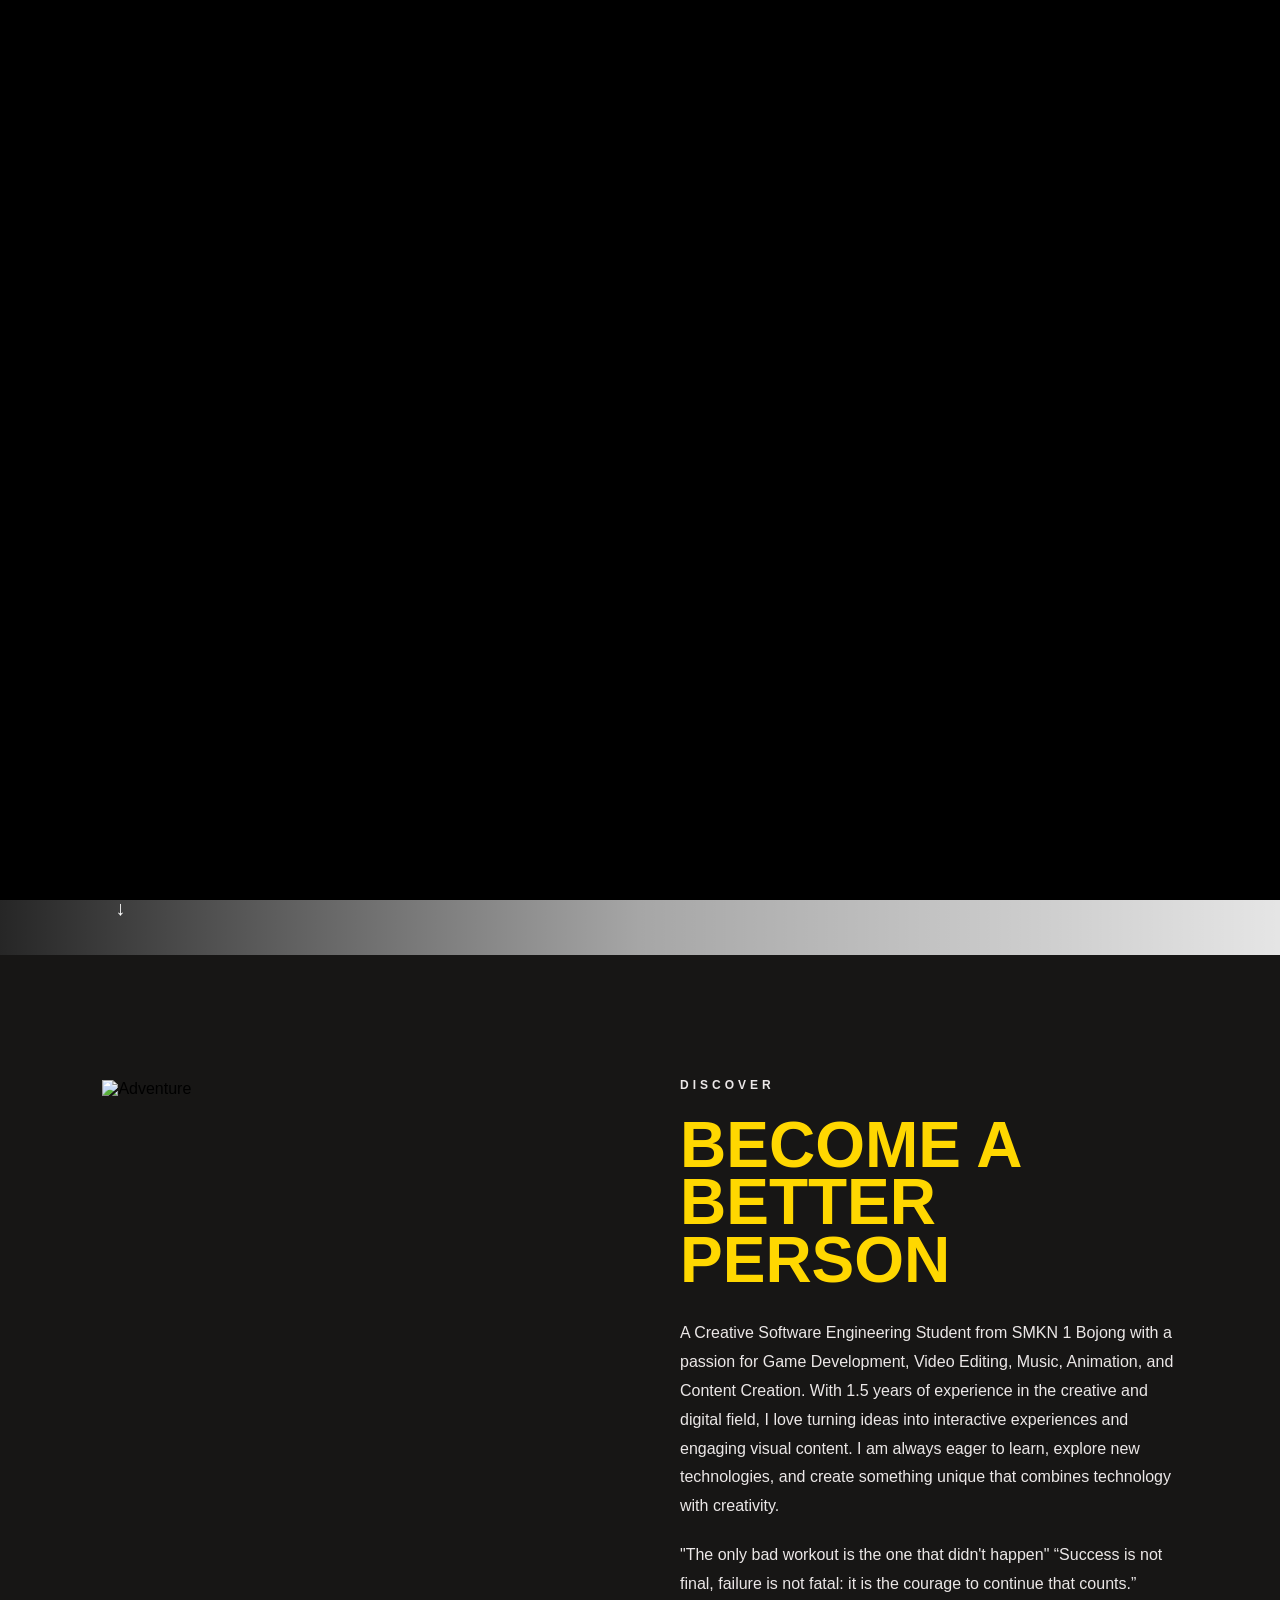
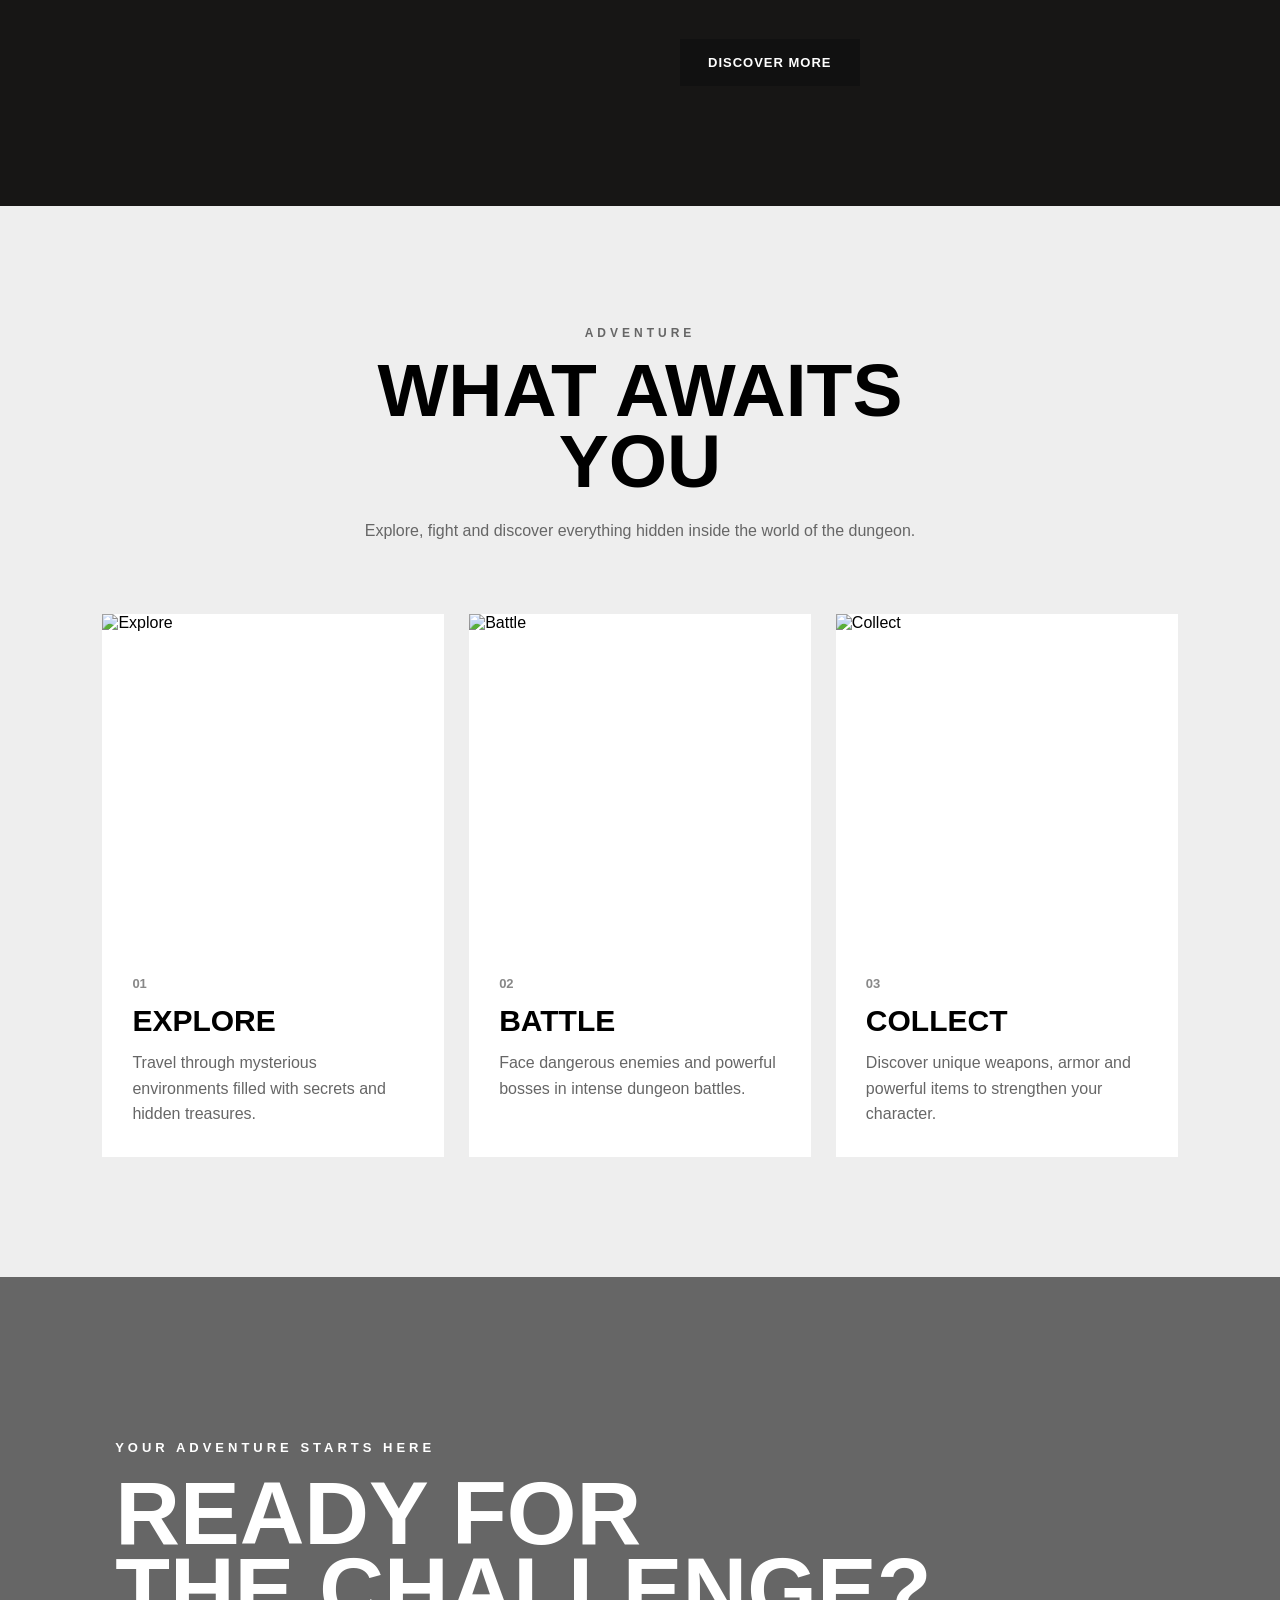
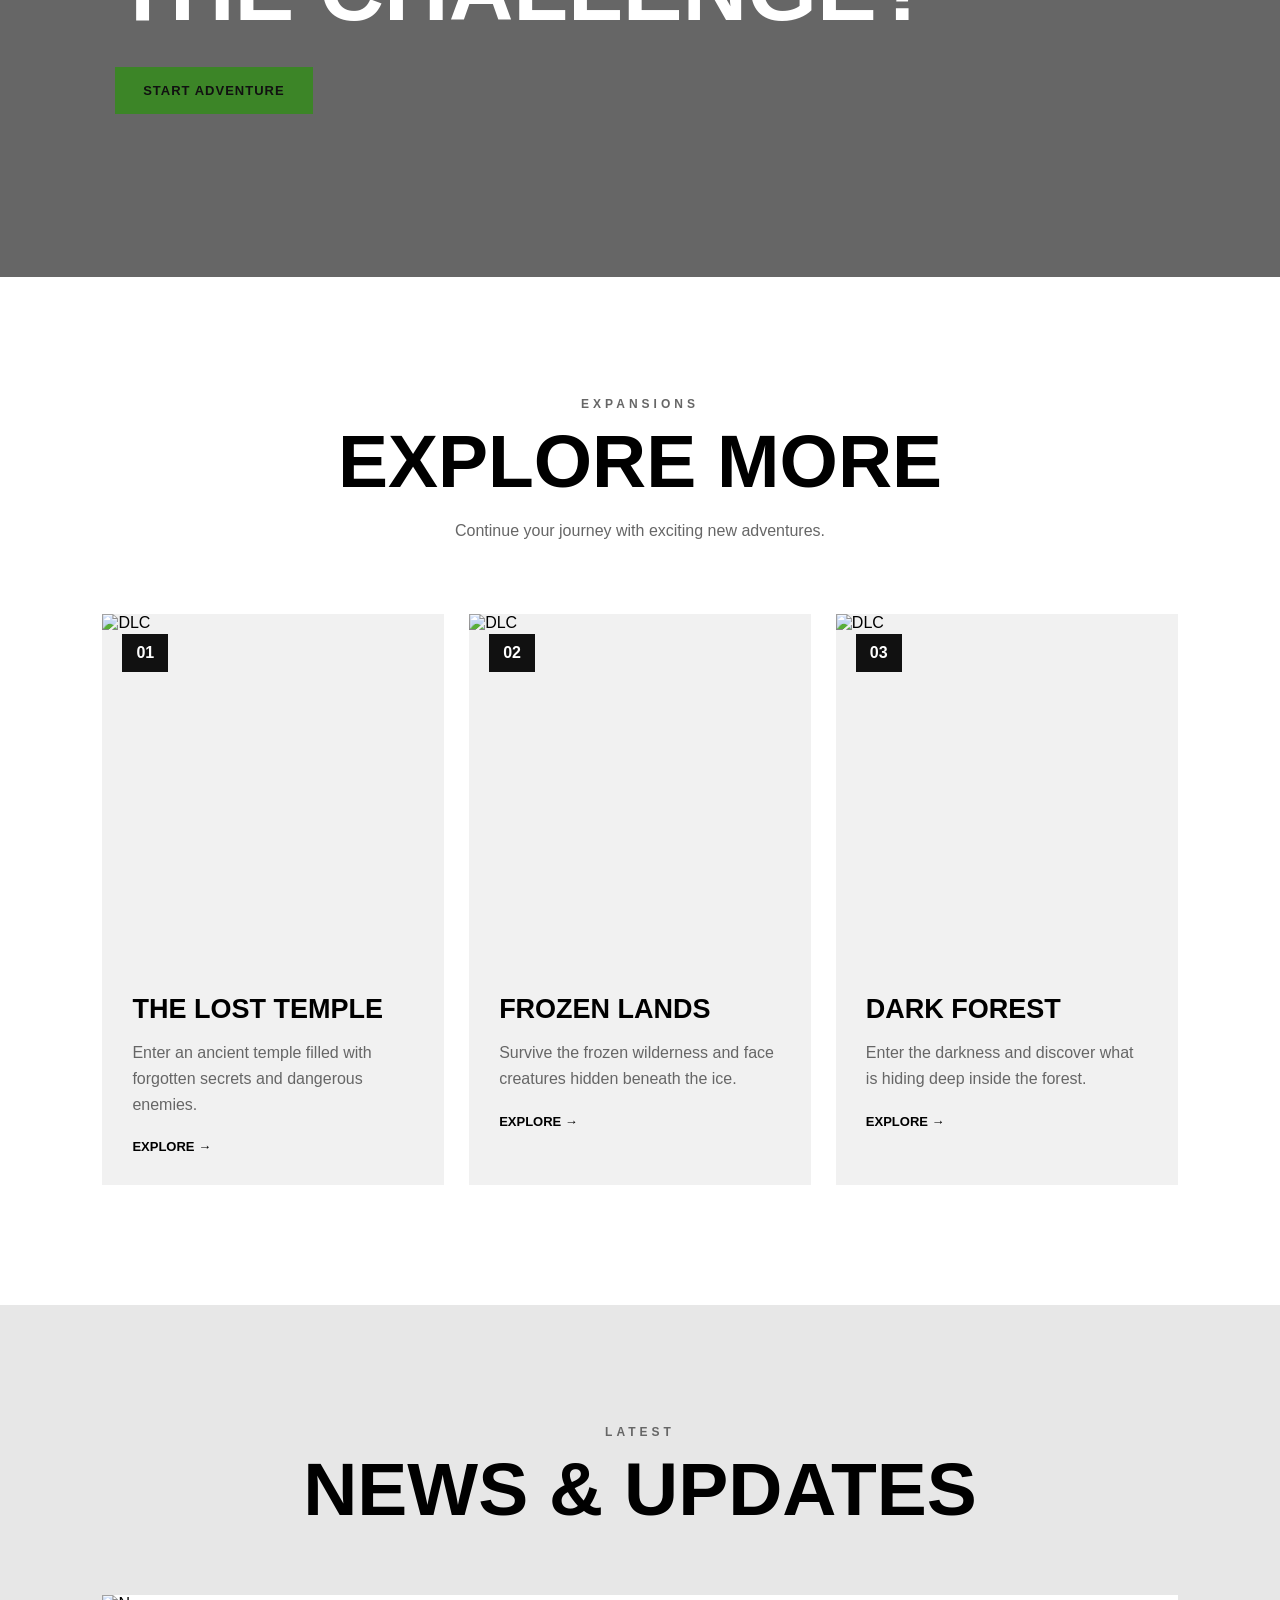
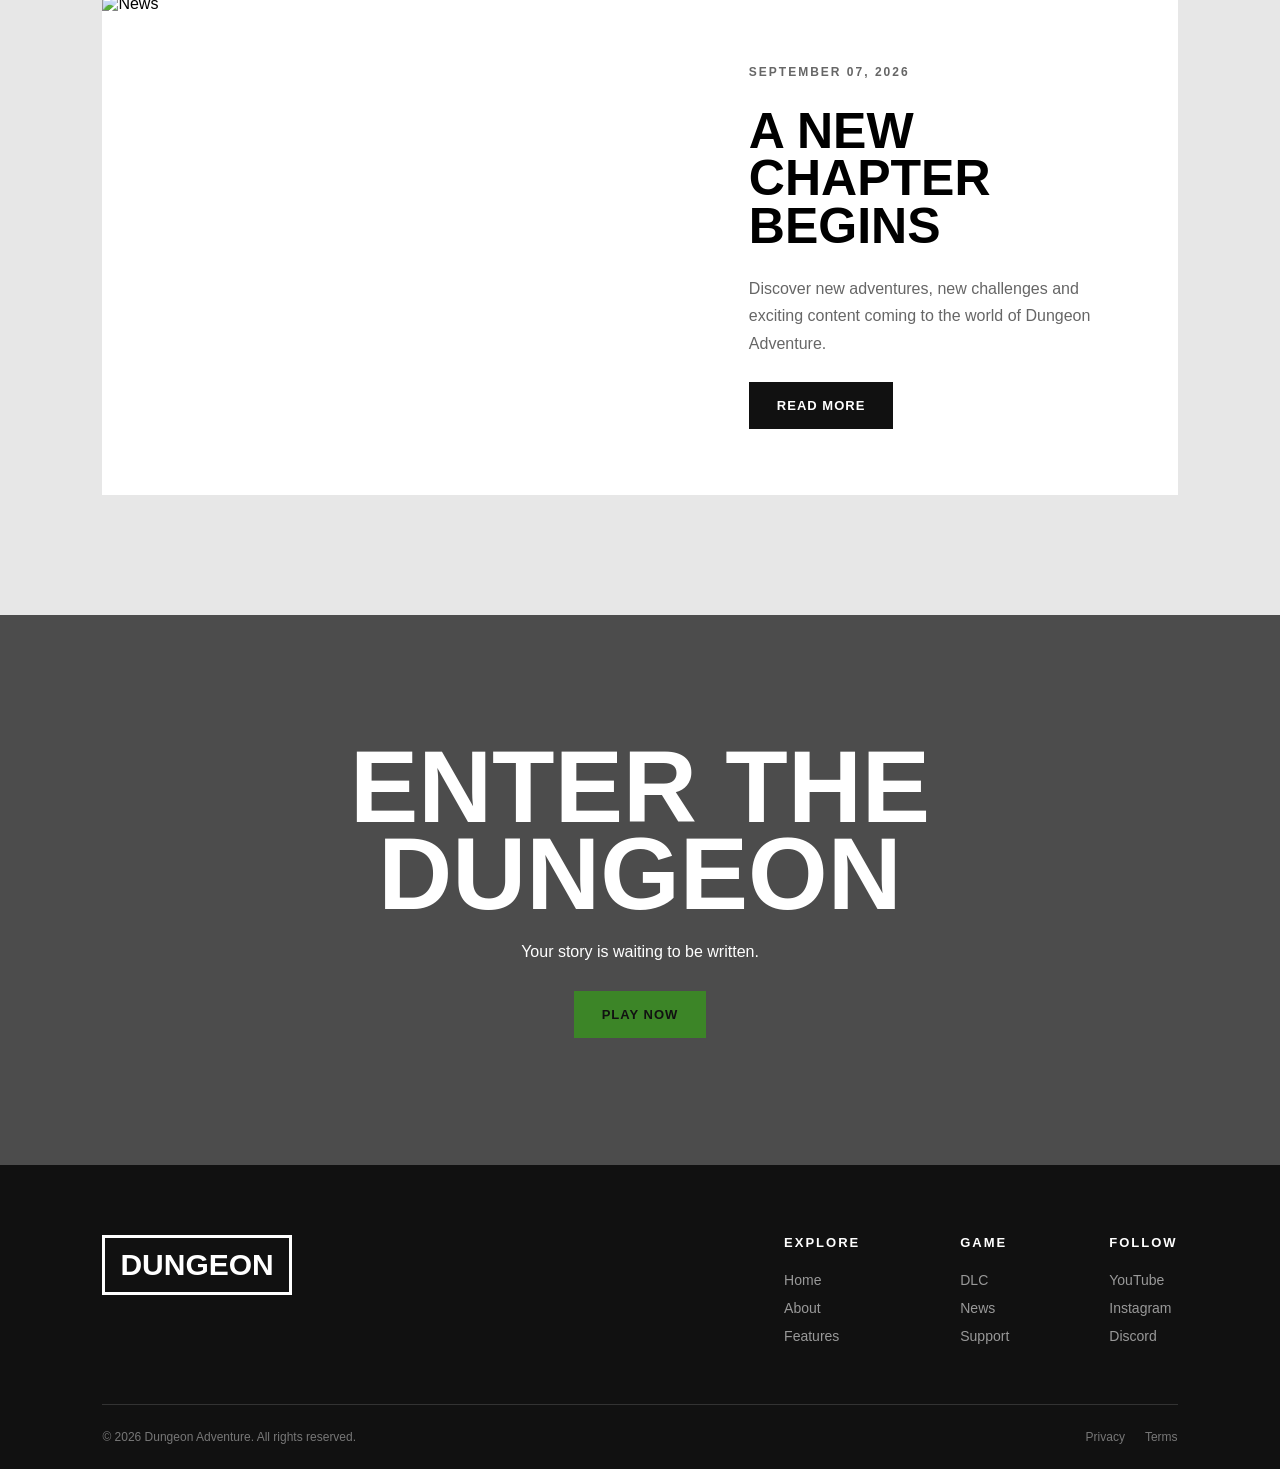
==== index.html @ 4a21747a "push index" ====
<!DOCTYPE html>
<html lang="en">
<head>
    <meta charset="UTF-8">
    <meta name="viewport" content="width=device-width, initial-scale=1.0">
    <title>Portofolio</title>
    <link rel="stylesheet" href="hal1.css">
    <link
        href="https://fonts.googleapis.com/css2?family=Roboto:wght@400;50"
        rel="stylesheet"
    >
</head>
<body>
    <!-- Elemen Preloader Video -->
<div id="preloader">
  <!-- Pastikan ada atribut autoplay, muted, dan playsinline agar video otomatis jalan -->
  <video id="loading-video" autoplay muted playsinline>
    <source src="kuda.mp4" type="video/mp4">
  </video>
</div>

<!-- Konten Utama Web Anda -->
<div id="content">
  <h1>Selamat Datang di Web Saya</h1>
  <p>Ini adalah konten utama web.</p>
</div>
    <!-- ================= NAVBAR ================= -->
    <header class="navbar">
        <div class="nav-left">
            <div class="logo">
                <img src="tenor.gif">
            </div>
            <nav>
                <a href="#home">homeles</a>
                <a href="#about">ABOUT</a>
                <a href="#features">FEATURES</a>
                <a href="#dlc">DLC</a>
                <a href="#news">GALLERY</a>
            </nav>
        </div>
            <button class="buy-button">
                 <img src="porto.png">
            </button>
            <button class="menu-button" id="menuButton">
                ☰
            </button>
        </div>
    </header>
    <!-- ================= MOBILE MENU ================= -->
    <div class="mobile-menu" id="mobileMenu">

        <a href="#home">HOME</a>
        <a href="#about">ABOUT</a>
        <a href="#features">FEATURES</a>
        <a href="#dlc">DLC</a>
        <a href="#news">NEWS</a>
        <button>
            BUY NOW
        </button>
    </div>
    <!-- ================= HERO ================= -->
    <section class="hero" id="home">
        <div class="hero-overlay">
    <video class="video-background" autoplay muted loop playsinline>
        <source src="minecraftutama.mp4" type="video/mp4">
    </video>
        </div>
        <div class="hero-content reveal">
            <p class="small-title">
                A NEW ADVENTURE AWAITS
            </p>
            <h1>
                NURFAIZI<br>
            <p>Gian Luca Venturi</p>
            </h1>
            <p class="hero-description">
                “Men occasionally stumble over the truth, but most of them pick themselves up and hurry off as if nothing had happened.”
            </p>
            <div class="hero-buttons">
                <a href="#about" class="button primary">
                    EXPLORE NOW
                </a>
                <a href="#features" class="button secondary">
                    LEARN MORE
                </a>
            </div>
        </div>
        <div class="scroll-down">
            SCROLL DOWN
            <span>↓</span>
        </div>
    </section>
    <!-- ================= ABOUT ================= -->
    <section class="about section" id="about">
        <div class="about-image reveal">
            <img src="tokyo.png" alt="Adventure">
        </div>
        <div class="about-content reveal">
            <p class="section-label">
                DISCOVER
            </p>
            <h2 class="become" id="become">
                BECOME A<br>
                BETTER PERSON
            </h2>
            <p>
                 A Creative Software Engineering Student from SMKN 1 Bojong with a passion for Game Development, Video Editing, Music, Animation, and Content Creation.
                 With 1.5 years of experience in the creative and digital field, I love turning ideas into interactive experiences and engaging visual content.
                 I am always eager to learn, explore new technologies, and create something unique that combines technology with creativity.
            </p>
            <p>
                  "The only bad workout is the one that didn't happen"
                “Success is not final, failure is not fatal: it is the courage to continue that counts.” 
            </p>
            <a href="#features" class="button dark">
                DISCOVER MORE
            </a>
        </div>
    </section>
    <!-- ================= FEATURES ================= -->
    <section class="features section" id="features">
        <div class="section-heading reveal">
            <p class="section-label">
                ADVENTURE
            </p>
            <h2>
                WHAT AWAITS YOU
            </h2>

            <p>
                Explore, fight and discover everything hidden inside
                the world of the dungeon.
            </p>

        </div>


        <div class="feature-grid">

            <article class="feature-card reveal">

                <div class="feature-image">
                    <img src="assets/feature1.jpg" alt="Explore">
                </div>

                <div class="feature-content">

                    <span>01</span>

                    <h3>
                        EXPLORE
                    </h3>

                    <p>
                        Travel through mysterious environments
                        filled with secrets and hidden treasures.
                    </p>

                </div>

            </article>


            <article class="feature-card reveal">

                <div class="feature-image">
                    <img src="assets/feature2.jpg" alt="Battle">
                </div>

                <div class="feature-content">

                    <span>02</span>

                    <h3>
                        BATTLE
                    </h3>

                    <p>
                        Face dangerous enemies and powerful bosses
                        in intense dungeon battles.
                    </p>

                </div>

            </article>


            <article class="feature-card reveal">

                <div class="feature-image">
                    <img src="assets/feature3.jpg" alt="Collect">
                </div>

                <div class="feature-content">

                    <span>03</span>

                    <h3>
                        COLLECT
                    </h3>

                    <p>
                        Discover unique weapons, armor and powerful
                        items to strengthen your character.
                    </p>

                </div>

            </article>

        </div>

    </section>


    <!-- ================= FULL WIDTH CTA ================= -->

    <section class="banner">

        <div class="banner-overlay"></div>

        <div class="banner-content reveal">

            <p>
                YOUR ADVENTURE STARTS HERE
            </p>

            <h2>
                READY FOR<br>
                THE CHALLENGE?
            </h2>

            <a href="#dlc" class="button primary">
                START ADVENTURE
            </a>

        </div>

    </section>


    <!-- ================= DLC ================= -->

    <section class="dlc section" id="dlc">

        <div class="section-heading reveal">

            <p class="section-label">
                EXPANSIONS
            </p>

            <h2>
                EXPLORE MORE
            </h2>

            <p>
                Continue your journey with exciting new adventures.
            </p>

        </div>


        <div class="dlc-grid">


            <article class="dlc-card reveal">

                <div class="dlc-image">

                    <img src="assets/dlc1.jpg" alt="DLC">

                    <div class="dlc-number">
                        01
                    </div>

                </div>

                <div class="dlc-content">

                    <h3>
                        THE LOST TEMPLE
                    </h3>

                    <p>
                        Enter an ancient temple filled with
                        forgotten secrets and dangerous enemies.
                    </p>

                    <a href="#">
                        EXPLORE →
                    </a>

                </div>

            </article>


            <article class="dlc-card reveal">

                <div class="dlc-image">

                    <img src="assets/dlc2.jpg" alt="DLC">

                    <div class="dlc-number">
                        02
                    </div>

                </div>

                <div class="dlc-content">

                    <h3>
                        FROZEN LANDS
                    </h3>

                    <p>
                        Survive the frozen wilderness and
                        face creatures hidden beneath the ice.
                    </p>

                    <a href="#">
                        EXPLORE →
                    </a>

                </div>

            </article>


            <article class="dlc-card reveal">

                <div class="dlc-image">

                    <img src="assets/dlc3.jpg" alt="DLC">

                    <div class="dlc-number">
                        03
                    </div>

                </div>

                <div class="dlc-content">

                    <h3>
                        DARK FOREST
                    </h3>

                    <p>
                        Enter the darkness and discover what
                        is hiding deep inside the forest.
                    </p>

                    <a href="#">
                        EXPLORE →
                    </a>

                </div>

            </article>


        </div>

    </section>


    <!-- ================= NEWS ================= -->

    <section class="news section" id="news">

        <div class="section-heading reveal">

            <p class="section-label">
                LATEST
            </p>

            <h2>
                NEWS & UPDATES
            </h2>

        </div>


        <div class="news-container reveal">

            <div class="news-image">

                <img src="assets/news.jpg" alt="News">

            </div>


            <div class="news-content">

                <p class="news-date">
                    SEPTEMBER 07, 2026
                </p>

                <h3>
                    A NEW CHAPTER
                    BEGINS
                </h3>

                <p>
                    Discover new adventures, new challenges
                    and exciting content coming to the world
                    of Dungeon Adventure.
                </p>

                <a href="#" class="button dark">
                    READ MORE
                </a>

            </div>

        </div>

    </section>


    <!-- ================= FINAL CTA ================= -->

    <section class="final-cta">

        <div class="final-content reveal">

            <h2>
                ENTER THE<br>
                DUNGEON
            </h2>

            <p>
                Your story is waiting to be written.
            </p>

            <a href="#" class="button primary">
                PLAY NOW
            </a>

        </div>

    </section>


    <!-- ================= FOOTER ================= -->

    <footer>

        <div class="footer-top">

            <div class="footer-logo">
                DUNGEON
            </div>

            <div class="footer-links">

                <div>
                    <h4>EXPLORE</h4>

                    <a href="#home">Home</a>
                    <a href="#about">About</a>
                    <a href="#features">Features</a>
                </div>


                <div>
                    <h4>GAME</h4>

                    <a href="#dlc">DLC</a>
                    <a href="#news">News</a>
                    <a href="#">Support</a>
                </div>


                <div>
                    <h4>FOLLOW</h4>

                    <a href="#">YouTube</a>
                    <a href="#">Instagram</a>
                    <a href="#">Discord</a>
                </div>

            </div>

        </div>


        <div class="footer-bottom">

            <p>
                © 2026 Dungeon Adventure. All rights reserved.
            </p>

            <div>
                <a href="#">Privacy</a>
                <a href="#">Terms</a>
            </div>

        </div>

    </footer>


    <script src="hal1.js"></script>
</body>
</html>
---- hal1.css ----
* {
    margin: 0;
    padding: 0;
    box-sizing: border-box;
}
html {
    scroll-behavior: smooth;
}
h1 {
    font-family: "Minecraft", serif;
}
body {
    font-family: "Poppins", sans-serif;
}
img {
    width: 100%;
    height: 100%;
    object-fit: cover;
}
a {
    text-decoration: none;
    color: inherit;
}
/* Menutupi seluruh layar */
#preloader {
  position: fixed;
  top: 0;
  left: 0;
  width: 100%;
  height: 100%;
  background-color: #000000; /* Warna hitam cocok untuk latar belakang video */
  display: flex;
  justify-content: center;
  align-items: center;
  z-index: 9999;
  transition: opacity 0.8s ease, visibility 0.8s ease;
}
/* Mengatur ukuran video agar pas di layar */
#preloader video {
  width: 100%;
  height: 100%;
  object-fit: cover; /* Video akan memenuhi layar tanpa distorsi (seperti background-size: cover) */
  max-width: 100%;
}
/* Menyembunyikan preloader */
.loader-hidden {
  opacity: 0;
  visibility: hidden;
}
/* ================= NAVBAR ================= */
.navbar {
    height: 76px;
    position: fixed;
    top: 0;
    left: 0;
    width: 100%;
    display: flex;
    justify-content: space-between;
    align-items: center;
    padding: 0 5%;
    background: #111;
    color: white;
    z-index: 1000;
}
.nav-left {
    display: flex;
    align-items: center;
    gap: 45px;
}
.logo {
    font-size: 22px;
    font-weight: 900;
    letter-spacing: 2px;
    padding: 8px 12px;
    width: 100px;
    height: 85px;
    weight: 80px;
}
.navbar nav {
    display: flex;
    gap: 30px;
}
.navbar nav a {
    font-size: 13px;
    font-weight: 700;
    transition: .3s;
}
.navbar nav a:hover {
    color: #aaa;
}
.nav-right {
    display: flex;
    align-items: center;
    gap: 15px;
}
.search {
    border: none;
    background: transparent;
    color: white;
    font-size: 18px;
    cursor: pointer;
}
.buy-button {
    background: #82c341;
    border: none;
    padding: 5px 5px;
    width: 65px;
    height: 65px;
    font-weight: 900;
    cursor: pointer;
    transition: .3s;
}
.buy-button:hover {
    background: #a0dc69
}
.menu-button {
    display: none;
    background: transparent;
    border: none;
    color: white;
    font-size: 25px;
    cursor: pointer;
}
/* ================= MOBILE MENU ================= */
.mobile-menu {
    position: fixed;
    top: 76px;
    left: 0;
    width: 100%;
    background: #111;
    display: none;
    flex-direction: column;
    z-index: 999;
}
.mobile-menu.active {
    display: flex;
}


.mobile-menu a {
    padding: 18px 25px;

    color: white;

    border-bottom: 1px solid #333;

    font-weight: 700;
}


.mobile-menu button {
    margin: 20px;

    padding: 15px;

    background: #82c341;

    border: none;

    font-weight: 900;
}


/* ================= HERO ================= */

.hero {
    height: 100vh;
    min-height: 700px;
    position: relative;
    video-background: url("minecraftutama.mp4");
    background-size: cover;
    background-position: center;
    display: flex;
    align-items: center;
    padding: 0 9%;
    color: white;
}
.hero-overlay {
    position: absolute;
    inset: 0;
    background:
        linear-gradient(
            90deg,
            rgba(0,0,0,.85),
            rgba(0,0,0,.35),
            rgba(0,0,0,.1)
        );
}


.hero-content {
    position: relative;

    max-width: 700px;

    margin-top: 50px;
}


.small-title {
    font-size: 14px;

    font-weight: 700;

    letter-spacing: 4px;

    margin-bottom: 20px;
}


.hero h1 {
    font-size: clamp(60px, 9vw, 130px);
    line-height: .85;
    font-weight: 900;
    letter-spacing: 2px;
    margin-bottom: 30px;
    white-space: nowrap;
}


.hero-description {
    max-width: 550px;

    line-height: 1.7;

    font-size: 17px;

    margin-bottom: 35px;
}


.hero-buttons {
    display: flex;

    gap: 15px;
}


/* ================= BUTTON ================= */

.button {
    display: inline-block;
    padding: 16px 28px;
    font-weight: 900;
    font-size: 13px;
    letter-spacing: 1px;
    transition: .3s;
}


.primary {
    background-color: #3c8527;
    color: #111;
}
.primary:hover {
    transform: translateY(-4px);
    background: #52a535;
}


.secondary {
    border: 2px solid white;

    color: white;
}


.secondary:hover {
    background: white;

    color: #111;
}


.dark {
    background: #111;

    color: white;
}


.dark:hover {
    background: #333;

    transform: translateY(-3px);
}


.scroll-down {
    position: absolute;

    bottom: 35px;
    left: 9%;

    font-size: 11px;

    font-weight: 700;

    letter-spacing: 2px;
}


.scroll-down span {
    display: block;

    font-size: 20px;

    margin-top: 5px;
}


/* ================= GENERAL SECTION ================= */

.section {
    padding: 120px 8%;
}


.section-label {
    font-size: 12px;

    font-weight: 900;

    letter-spacing: 4px;

    margin-bottom: 15px;

    color: #666;
}
.section-heading {
    text-align: center;

    max-width: 700px;

    margin: 0 auto 70px;
}

.become {
    color: gold;
}
.section-heading h2 {
    font-size: clamp(40px, 6vw, 75px);
    line-height: .95;
    font-weight: 900;
    margin-bottom: 20px;
}


.section-heading > p:last-child {
    color: #666;

    line-height: 1.7;
}


/* ================= ABOUT ================= */

.about {
    display: grid;

    grid-template-columns: 1fr 1fr;

    gap: 80px;

    align-items: center;

    background: #171615;
}


.about-image {
    height: 600px;

}


.about-content h2 {
    font-size: clamp(45px, 5vw, 75px);
    line-height: .9;
    margin-bottom: 30px;
    font-weight: 900;
}
.about-content p {
    color: #ebe7e7;
    line-height: 1.8;
    margin-bottom: 20px;
    max-width: 550px;
}
.about-content .button {
    margin-top: 20px;
}
/* ================= FEATURES ================= */

.features {
    background: #eeeeee;
}


.feature-grid {
    display: grid;

    grid-template-columns: repeat(3, 1fr);

    gap: 25px;
}


.feature-card {
    background: white;

    transition: .4s;

    overflow: hidden;
}


.feature-card:hover {
    transform: translateY(-12px);
}


.feature-image {
    height: 330px;

    overflow: hidden;
}


.feature-image img {
    transition: .6s;
}


.feature-card:hover .feature-image img {
    transform: scale(1.08);
}


.feature-content {
    padding: 30px;
}


.feature-content span {
    font-size: 13px;

    font-weight: 900;

    color: #888;
}


.feature-content h3 {
    font-size: 30px;

    margin: 12px 0;
}


.feature-content p {
    color: #666;

    line-height: 1.6;
}


/* ================= BANNER ================= */

.banner {
    min-height: 600px;

    position: relative;

    background-image:
        url("assets/hero.jpg");

    background-size: cover;

    background-position: center;

    display: flex;

    align-items: center;

    padding: 80px 9%;

    color: white;
}


.banner-overlay {
    position: absolute;

    inset: 0;

    background: rgba(0,0,0,.6);
}


.banner-content {
    position: relative;
}


.banner-content > p {
    font-size: 13px;

    letter-spacing: 4px;

    font-weight: 900;

    margin-bottom: 20px;
}


.banner h2 {
    font-size: clamp(50px, 7vw, 100px);

    line-height: .85;

    margin-bottom: 40px;

    font-weight: 900;
}


/* ================= DLC ================= */

.dlc {
    background: white;
}


.dlc-grid {
    display: grid;

    grid-template-columns: repeat(3, 1fr);

    gap: 25px;
}


.dlc-card {
    background: #f1f1f1;

    overflow: hidden;

    transition: .4s;
}


.dlc-card:hover {
    transform: translateY(-10px);
}


.dlc-image {
    height: 350px;

    position: relative;
}


.dlc-number {
    position: absolute;

    top: 20px;
    left: 20px;

    background: #111;

    color: white;

    padding: 10px 14px;

    font-weight: 900;
}


.dlc-content {
    padding: 30px;
}


.dlc-content h3 {
    font-size: 27px;

    margin-bottom: 15px;
}


.dlc-content p {
    color: #666;

    line-height: 1.6;

    margin-bottom: 20px;
}


.dlc-content a {
    font-weight: 900;

    font-size: 13px;
}


/* ================= NEWS ================= */

.news {
    background: #e7e7e7;
}


.news-container {
    max-width: 1100px;

    margin: auto;

    display: grid;

    grid-template-columns: 1.2fr 1fr;

    background: white;
}


.news-image {
    height: 500px;
}


.news-content {
    padding: 60px;

    display: flex;

    flex-direction: column;

    justify-content: center;
}


.news-date {
    font-size: 12px;

    letter-spacing: 2px;

    font-weight: 900;

    color: #888;

    margin-bottom: 20px;
}


.news-content h3 {
    font-size: 50px;

    line-height: .95;

    margin-bottom: 25px;
}


.news-content p {
    color: #666;

    line-height: 1.7;

    margin-bottom: 25px;
}


.news-content .button {
    align-self: flex-start;
}


/* ================= FINAL CTA ================= */

.final-cta {
    min-height: 550px;

    display: flex;

    justify-content: center;

    align-items: center;

    text-align: center;

    color: white;

    background:
        linear-gradient(
            rgba(0,0,0,.7),
            rgba(0,0,0,.7)
        ),
        url("assets/hero.jpg");

    background-size: cover;

    background-position: center;
}


.final-content h2 {
    font-size: clamp(55px, 8vw, 110px);

    line-height: .85;

    margin-bottom: 25px;

    font-weight: 900;
}


.final-content p {
    margin-bottom: 30px;
}


/* ================= FOOTER ================= */

footer {
    background: #111;

    color: white;

    padding: 70px 8% 25px;
}


.footer-top {
    display: flex;

    justify-content: space-between;

    gap: 60px;

    padding-bottom: 60px;

    border-bottom: 1px solid #333;
}


.footer-logo {
    font-size: 30px;

    font-weight: 900;

    border: 3px solid white;

    padding: 10px 15px;

    height: fit-content;
}


.footer-links {
    display: flex;

    gap: 100px;
}


.footer-links div {
    display: flex;

    flex-direction: column;

    gap: 12px;
}


.footer-links h4 {
    font-size: 13px;

    margin-bottom: 10px;

    letter-spacing: 2px;
}


.footer-links a {
    color: #999;

    font-size: 14px;

    transition: .3s;
}


.footer-links a:hover {
    color: white;
}


.footer-bottom {
    padding-top: 25px;

    display: flex;

    justify-content: space-between;

    color: #777;

    font-size: 12px;
}


.footer-bottom div {
    display: flex;

    gap: 20px;
}


/* ================= ANIMATION ================= */

.reveal {
    opacity: 0;

    transform: translateY(50px);

    transition:
        opacity .8s ease,
        transform .8s ease;
}


.reveal.active {
    opacity: 1;

    transform: translateY(0);
}


/* ================= RESPONSIVE ================= */

@media (max-width: 900px) {

    .navbar nav {
        display: none;
    }


    .menu-button {
        display: block;
    }


    .about {
        grid-template-columns: 1fr;

        gap: 40px;
    }


    .about-image {
        height: 450px;
    }


    .feature-grid {
        grid-template-columns: 1fr;
    }


    .dlc-grid {
        grid-template-columns: 1fr;
    }


    .news-container {
        grid-template-columns: 1fr;
    }


    .news-image {
        height: 400px;
    }


    .footer-top {
        flex-direction: column;
    }


    .footer-links {
        gap: 50px;
    }

}


@media (max-width: 600px) {

    .navbar {
        height: 65px;

        padding: 0 20px;
    }


    .mobile-menu {
        top: 65px;
    }


    .logo {
        font-size: 16px;

        border-width: 2px;
    }


    .buy-button {
        display: none;
    }


    .hero {
        min-height: 650px;

        padding: 0 25px;
    }


    .hero h1 {
        letter-spacing: -3px;
    }


    .hero-description {
        font-size: 15px;
    }


    .hero-buttons {
        flex-direction: column;

        width: 200px;
    }


    .scroll-down {
        left: 25px;
    }


    .section {
        padding: 80px 25px;
    }


    .about-image {
        height: 350px;
    }


    .feature-image {
        height: 280px;
    }


    .banner {
        padding: 70px 25px;
    }


    .news-content {
        padding: 35px 25px;
    }


    .news-content h3 {
        font-size: 40px;
    }


    .footer-links {
        flex-direction: column;

        gap: 35px;
    }


    .footer-bottom {
        flex-direction: column;

        gap: 20px;
    }
}
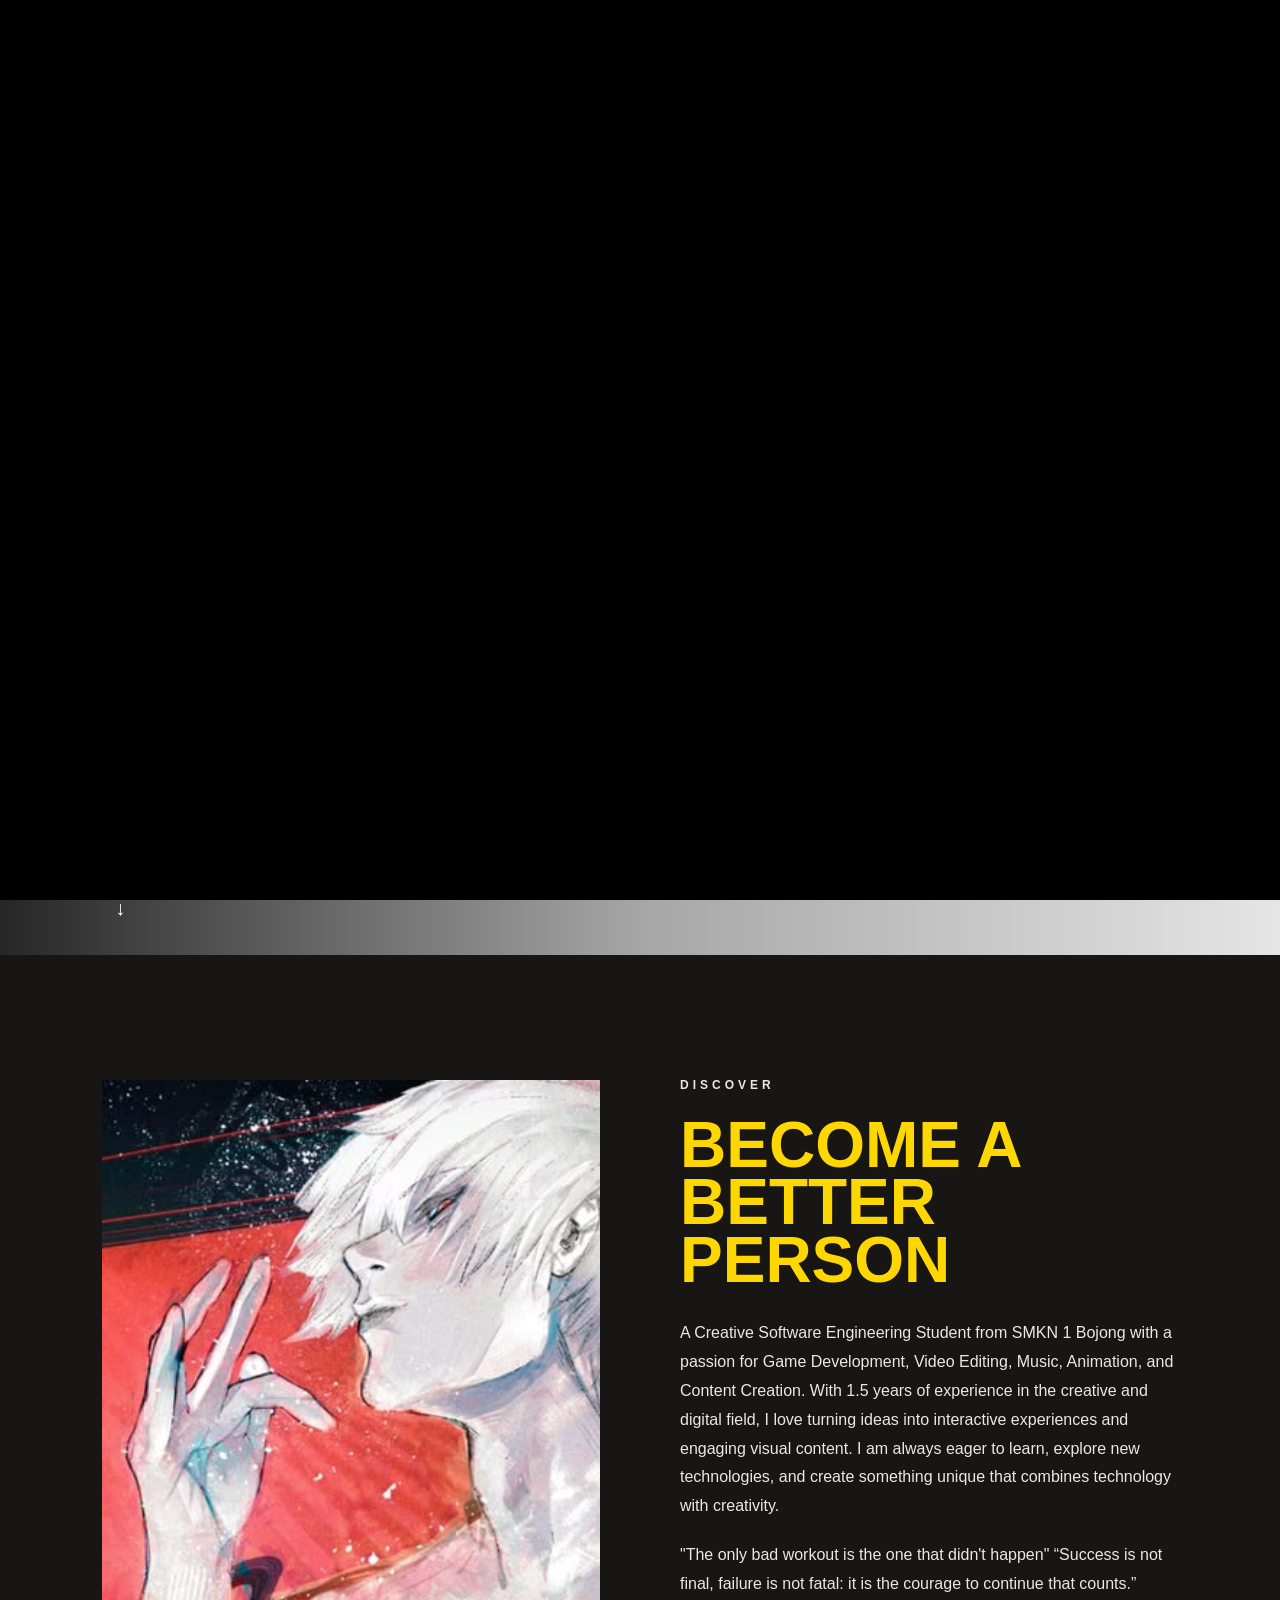
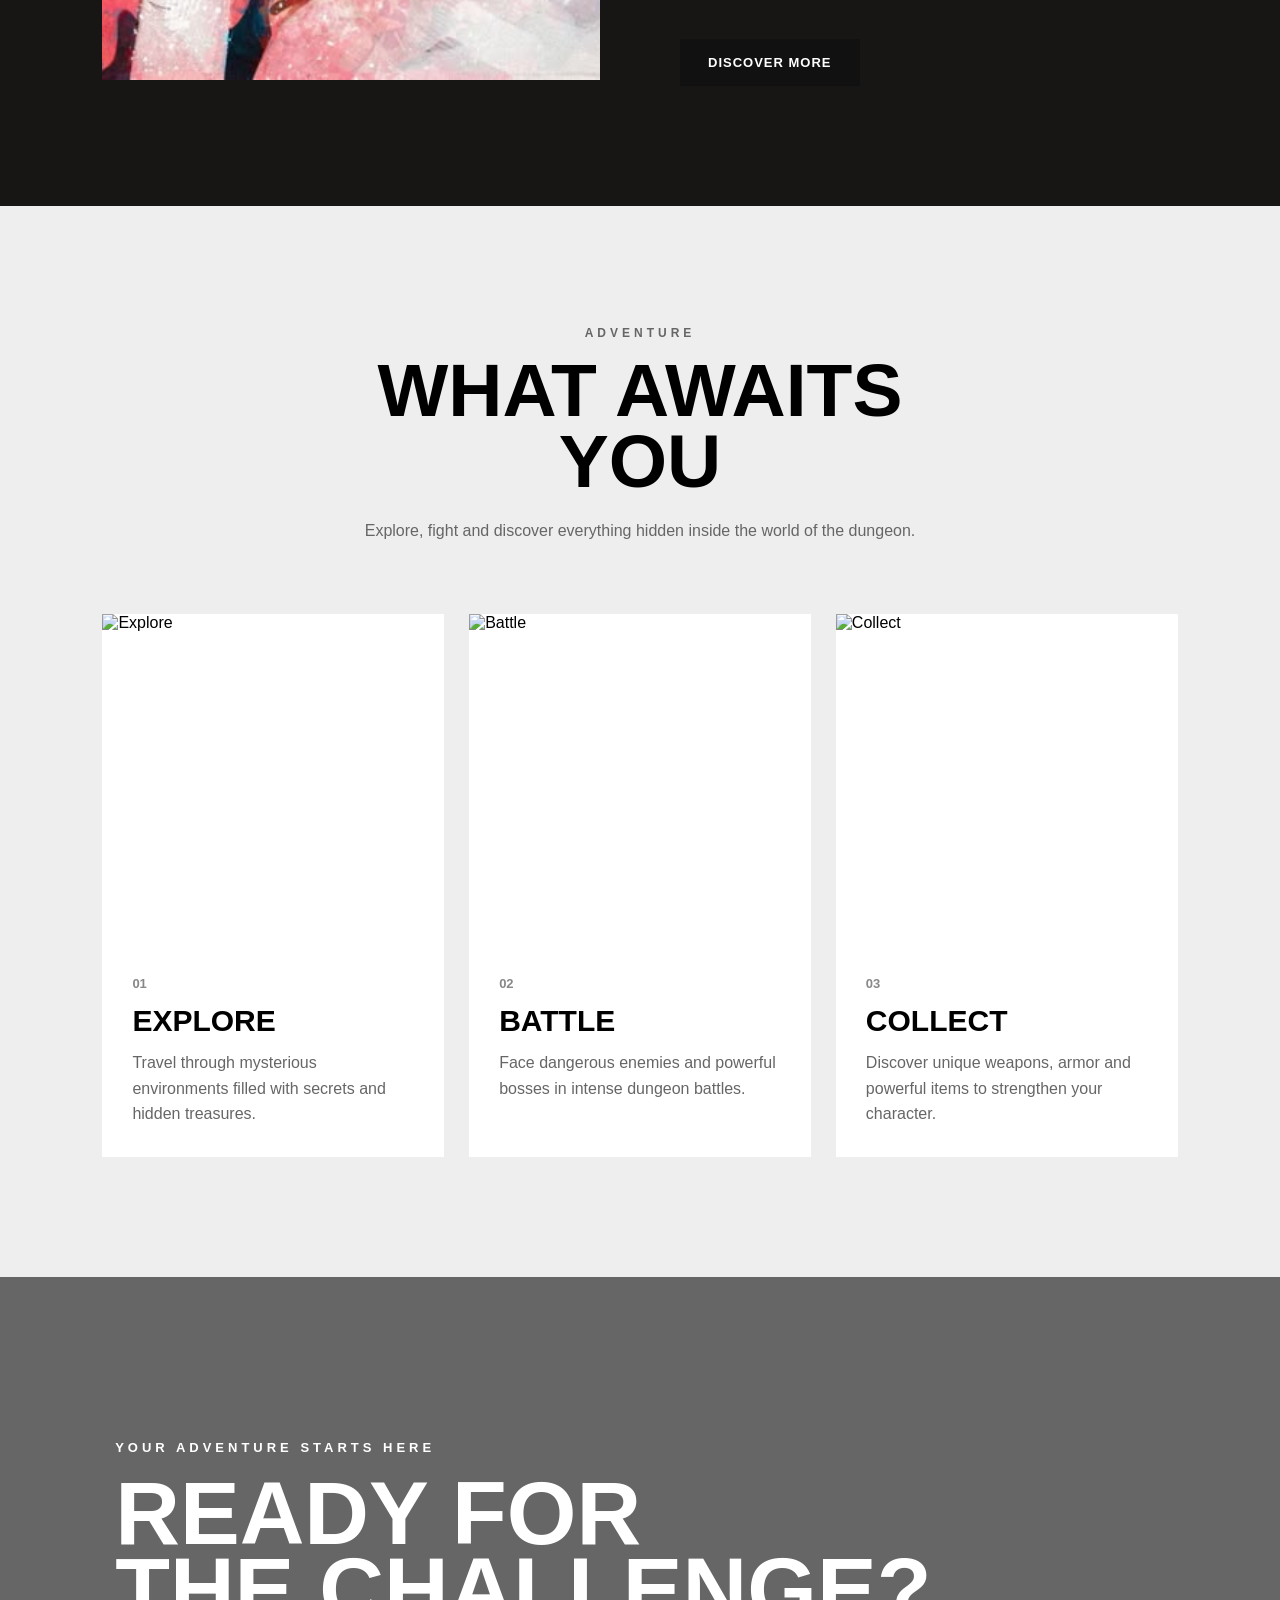
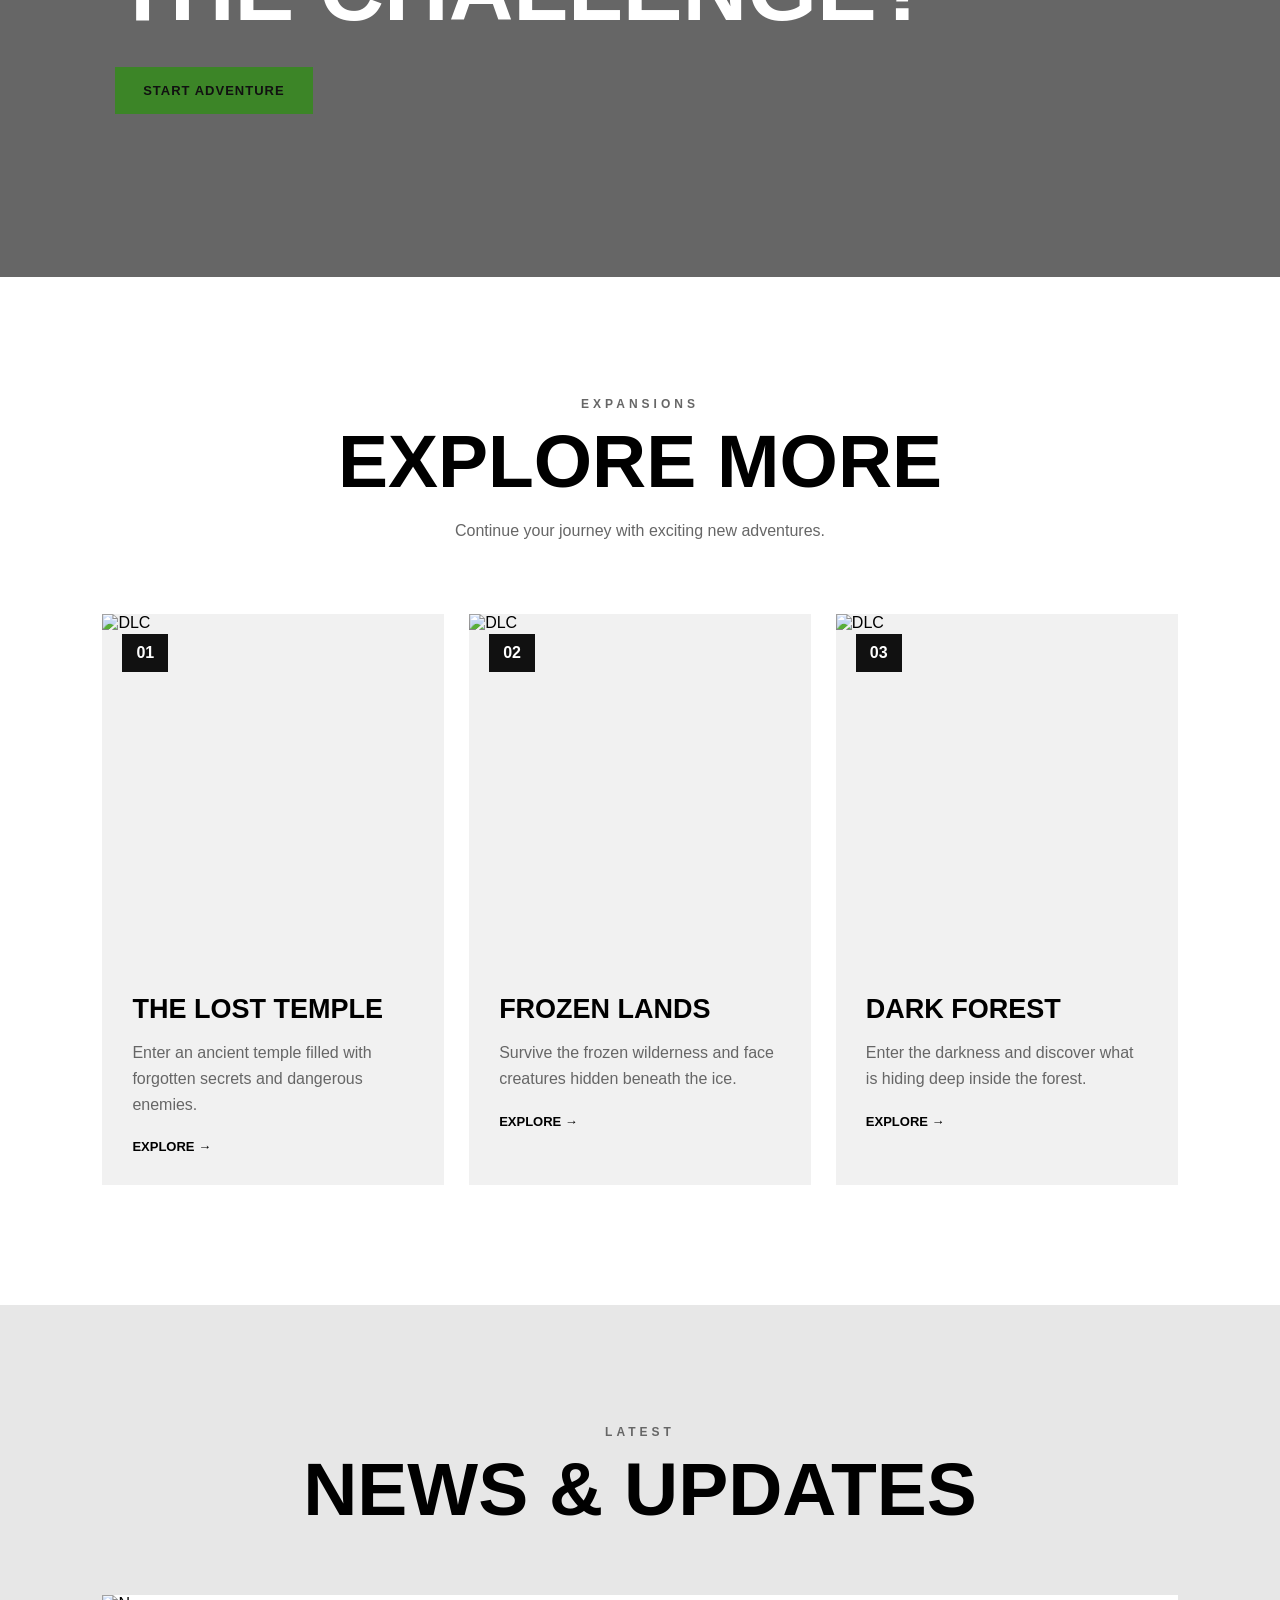
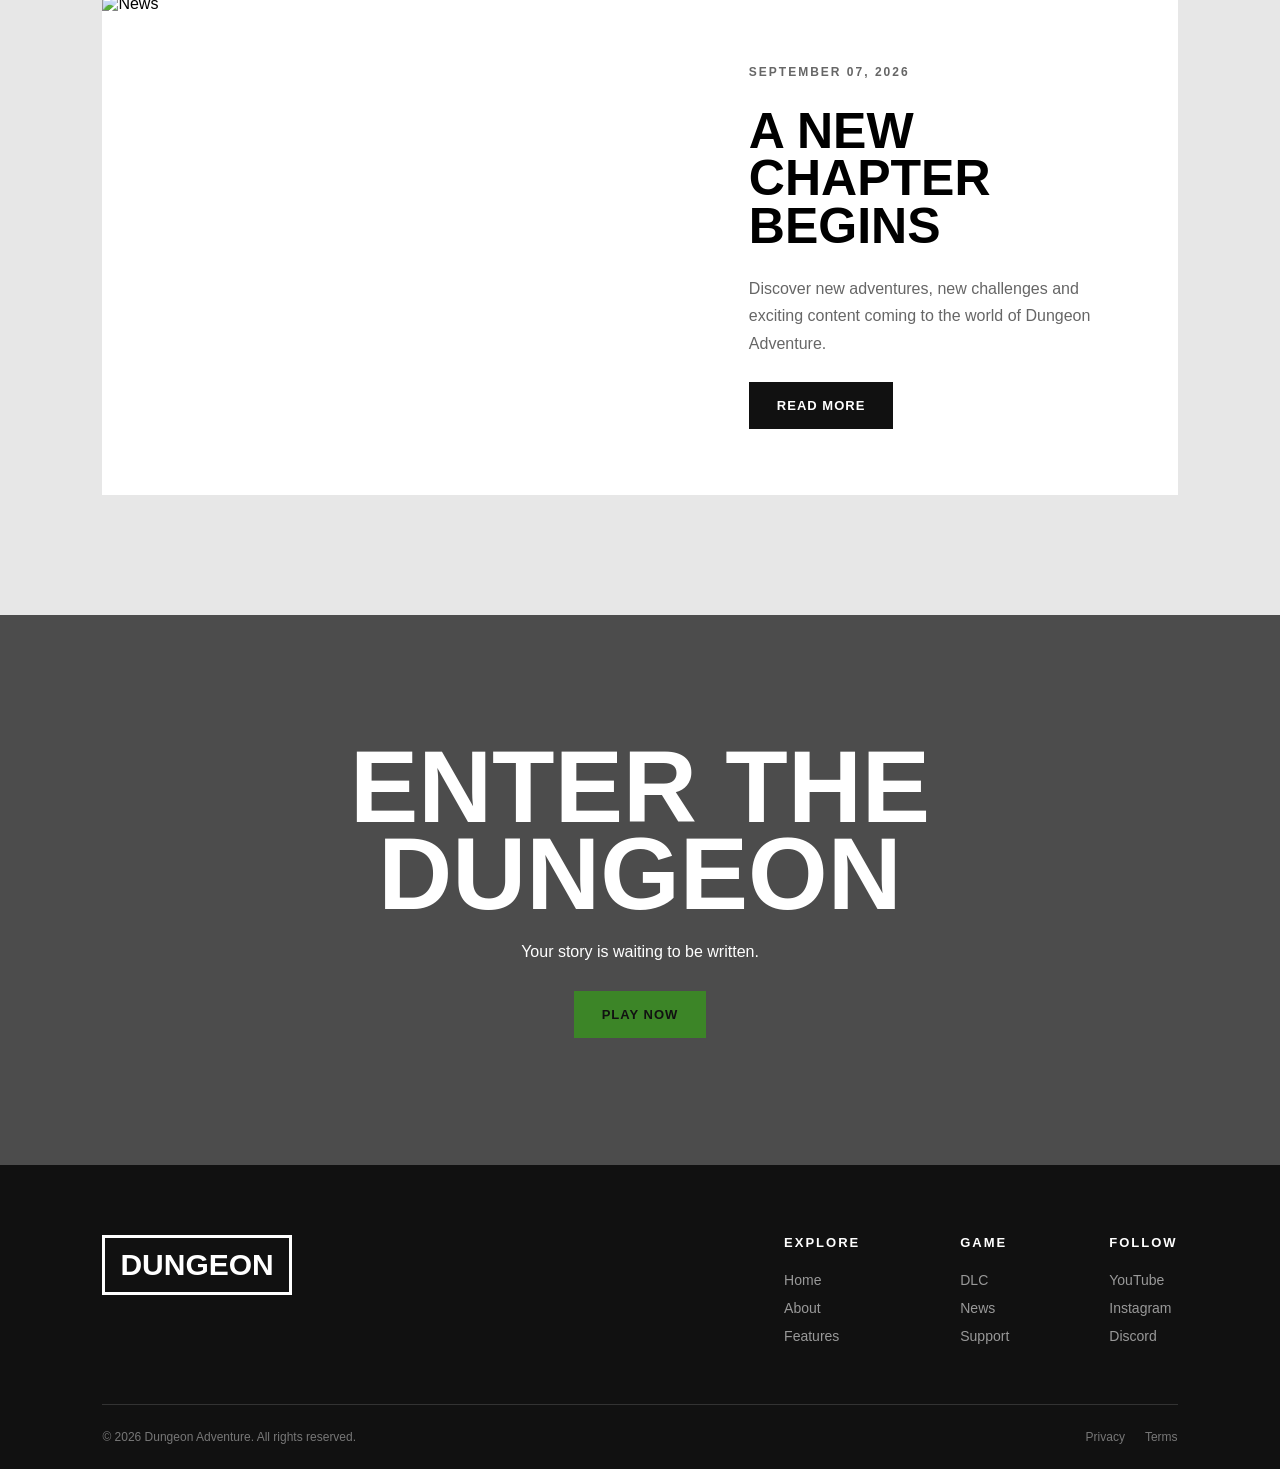
==== commit c9049b9c: "push porto" ====
--- a/index.html
+++ b/index.html
@@ -31,7 +31,7 @@
                 <img src="tenor.gif">
             </div>
             <nav>
-                <a href="#home">homeles</a>
+                <a href="#home">HOME</a>
                 <a href="#about">ABOUT</a>
                 <a href="#features">FEATURES</a>
                 <a href="#dlc">DLC</a>
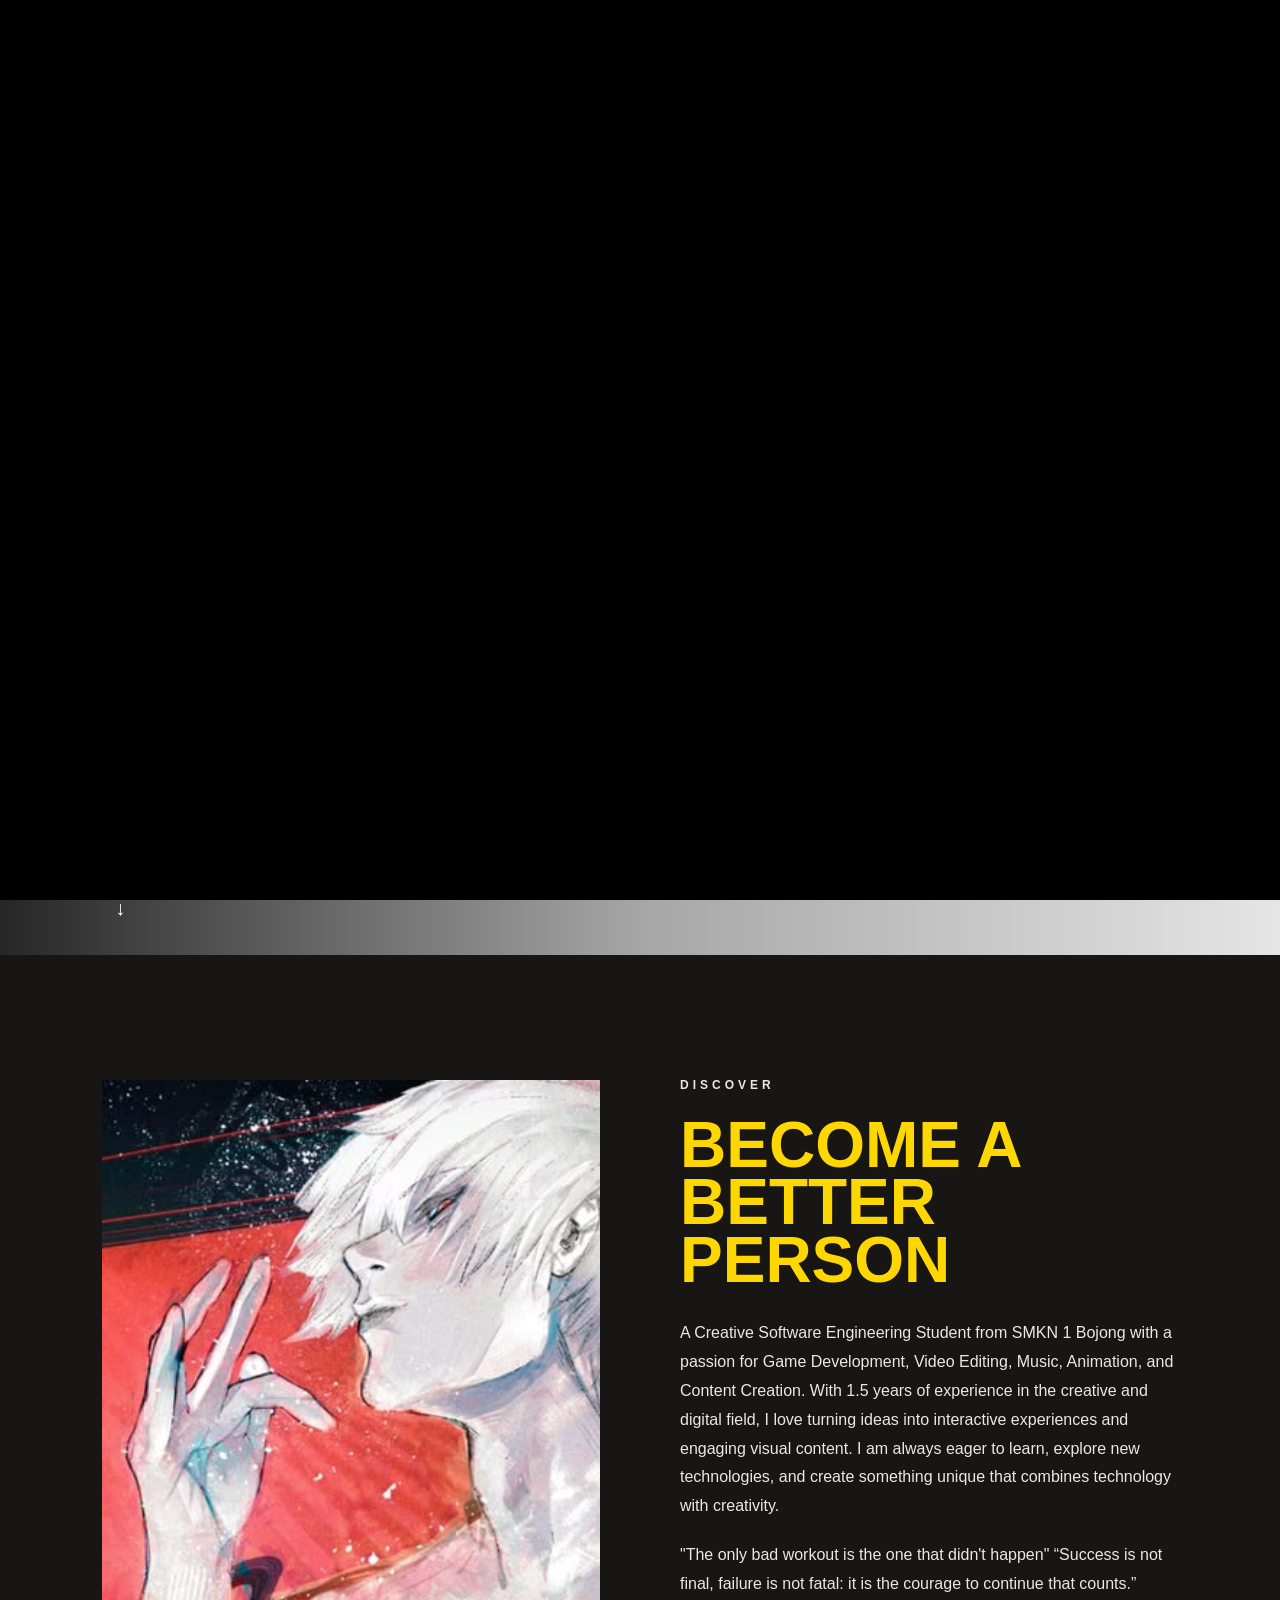
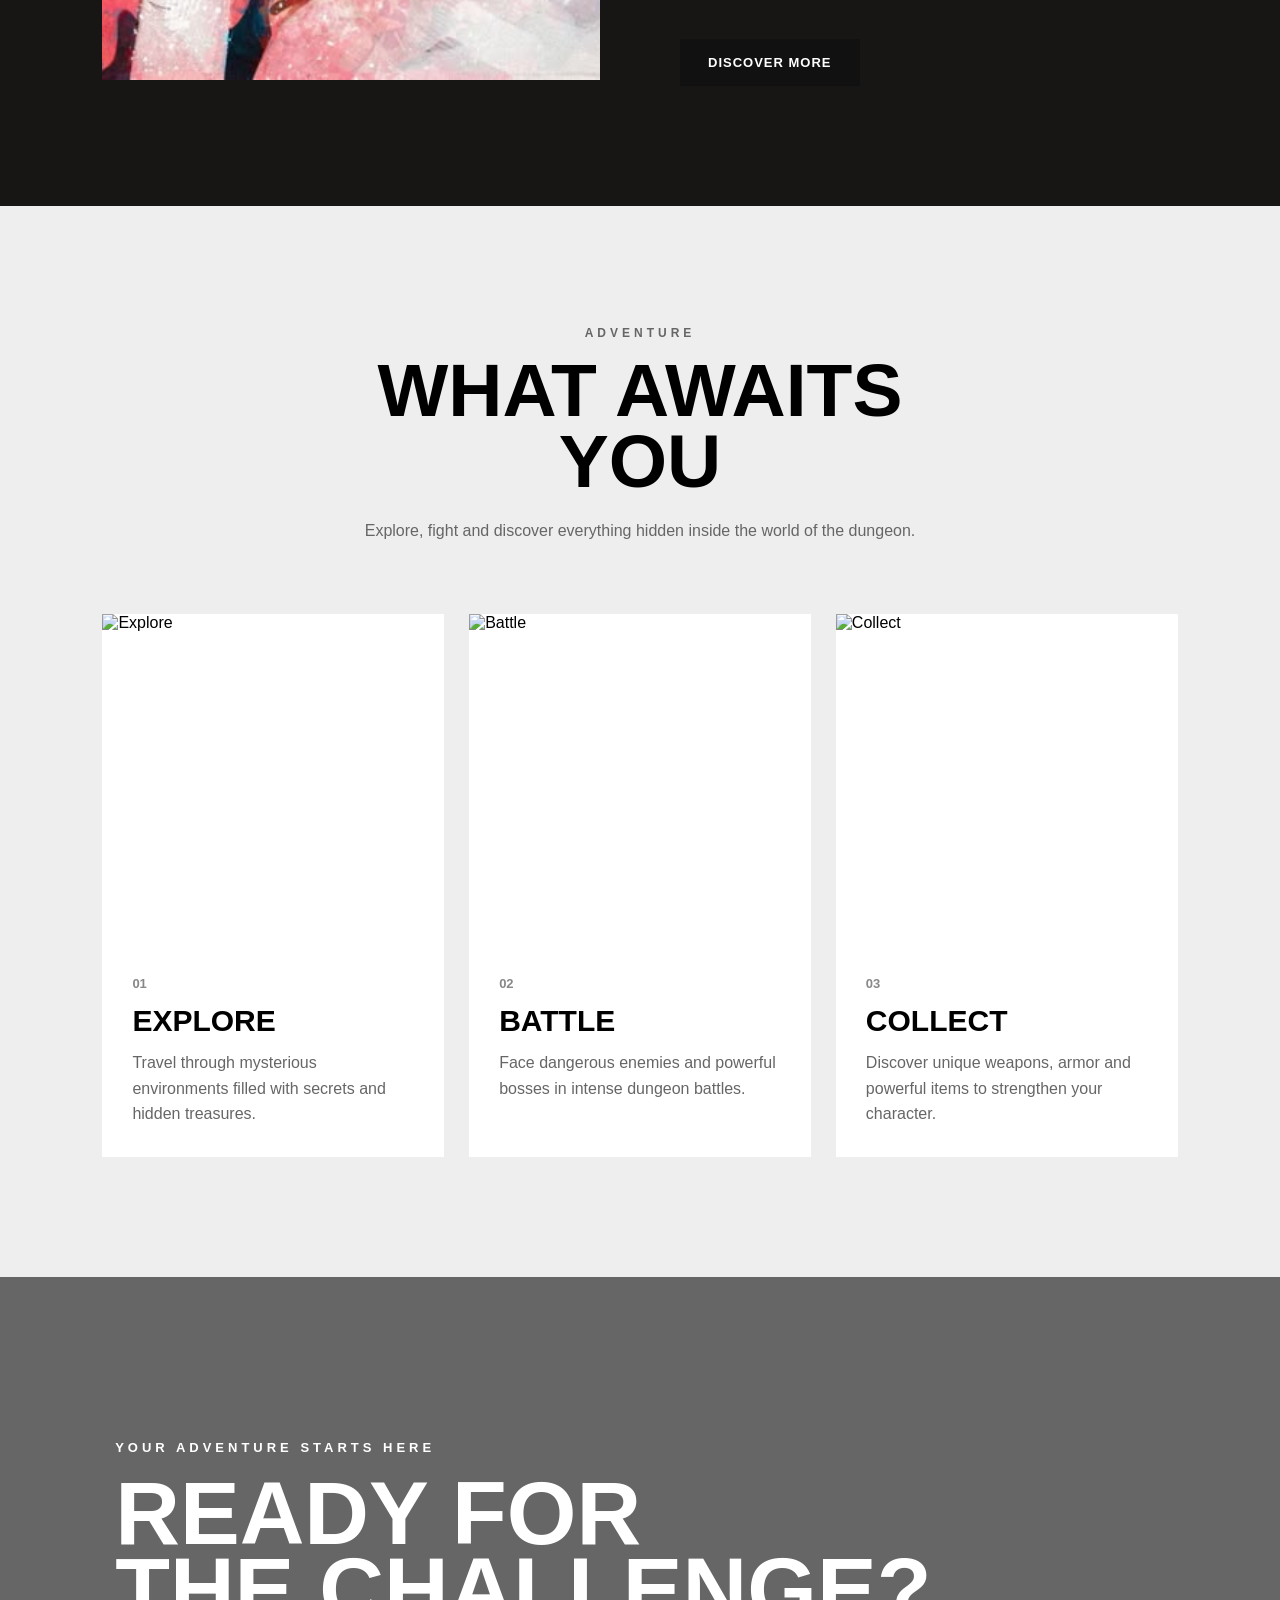
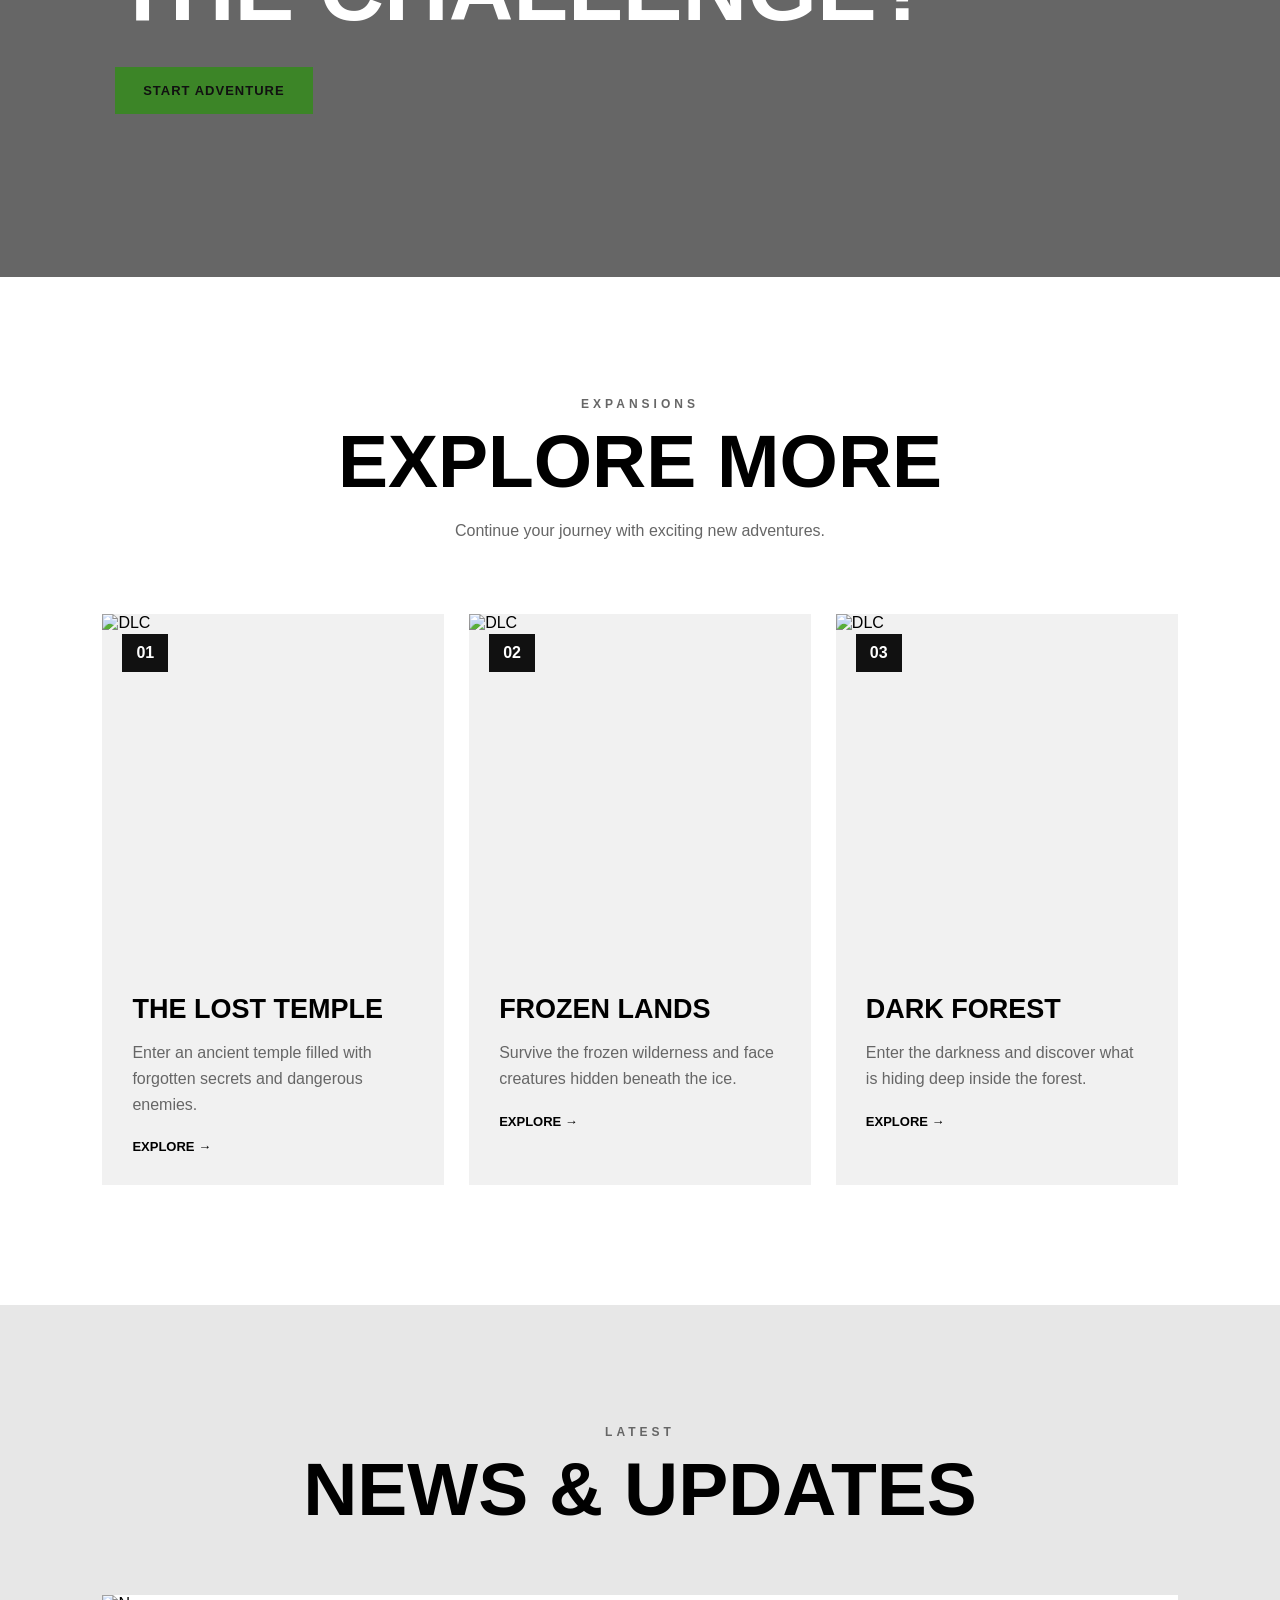
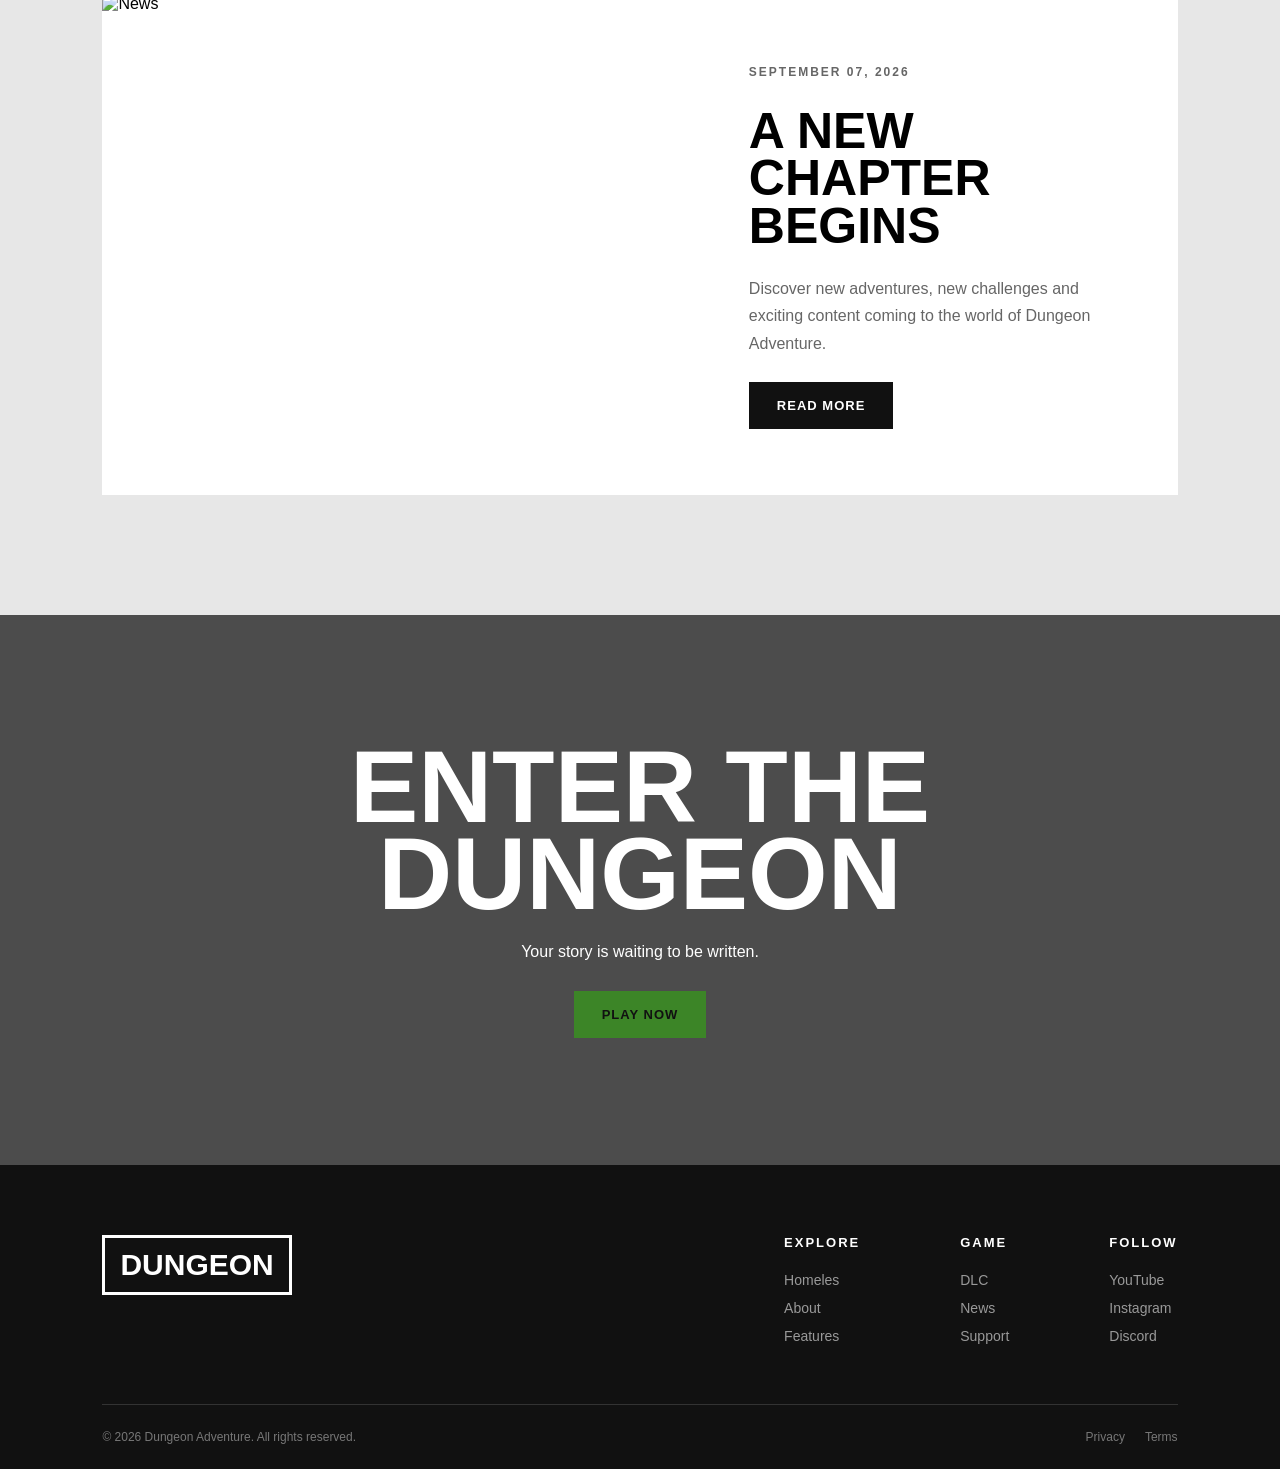
==== commit fb604ed4: "home jadi hhomeles" ====
--- a/index.html
+++ b/index.html
@@ -457,7 +457,7 @@
                 <div>
                     <h4>EXPLORE</h4>
 
-                    <a href="#home">Home</a>
+                    <a href="#home">Homeles</a>
                     <a href="#about">About</a>
                     <a href="#features">Features</a>
                 </div>
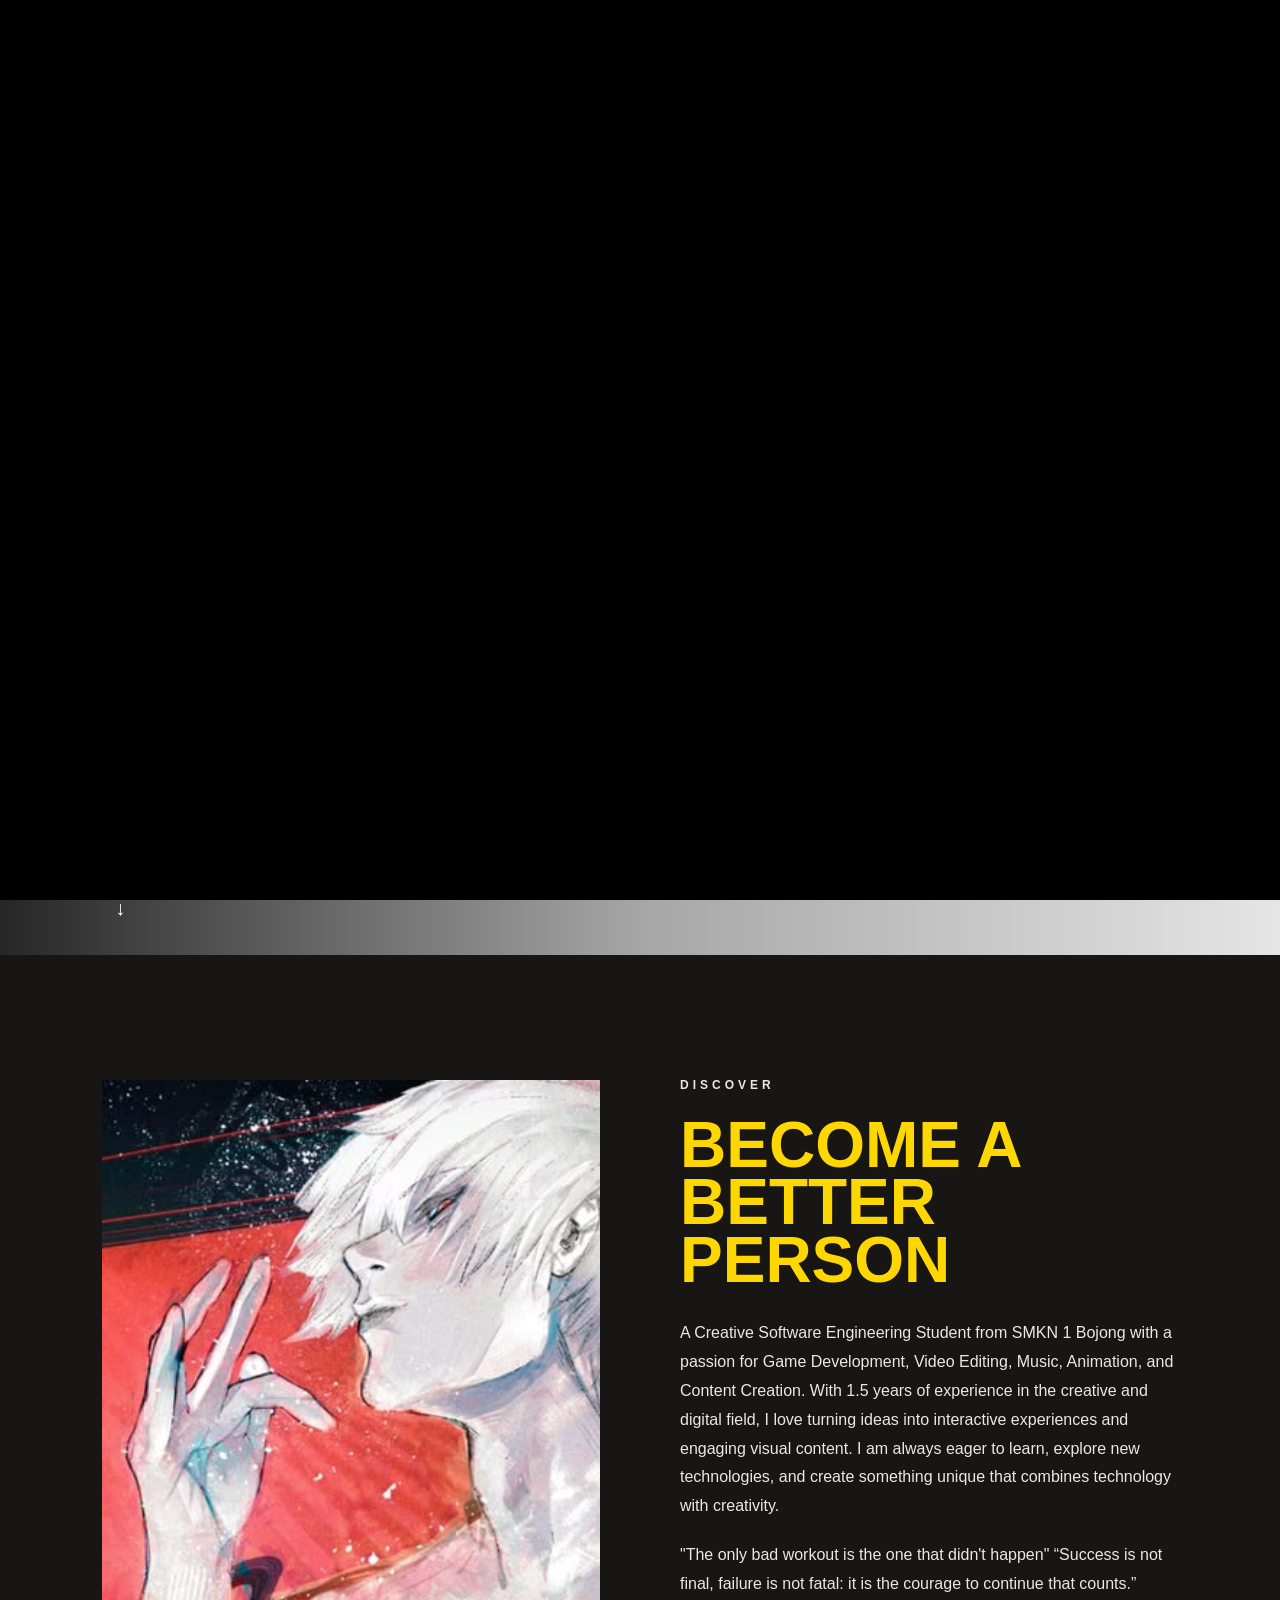
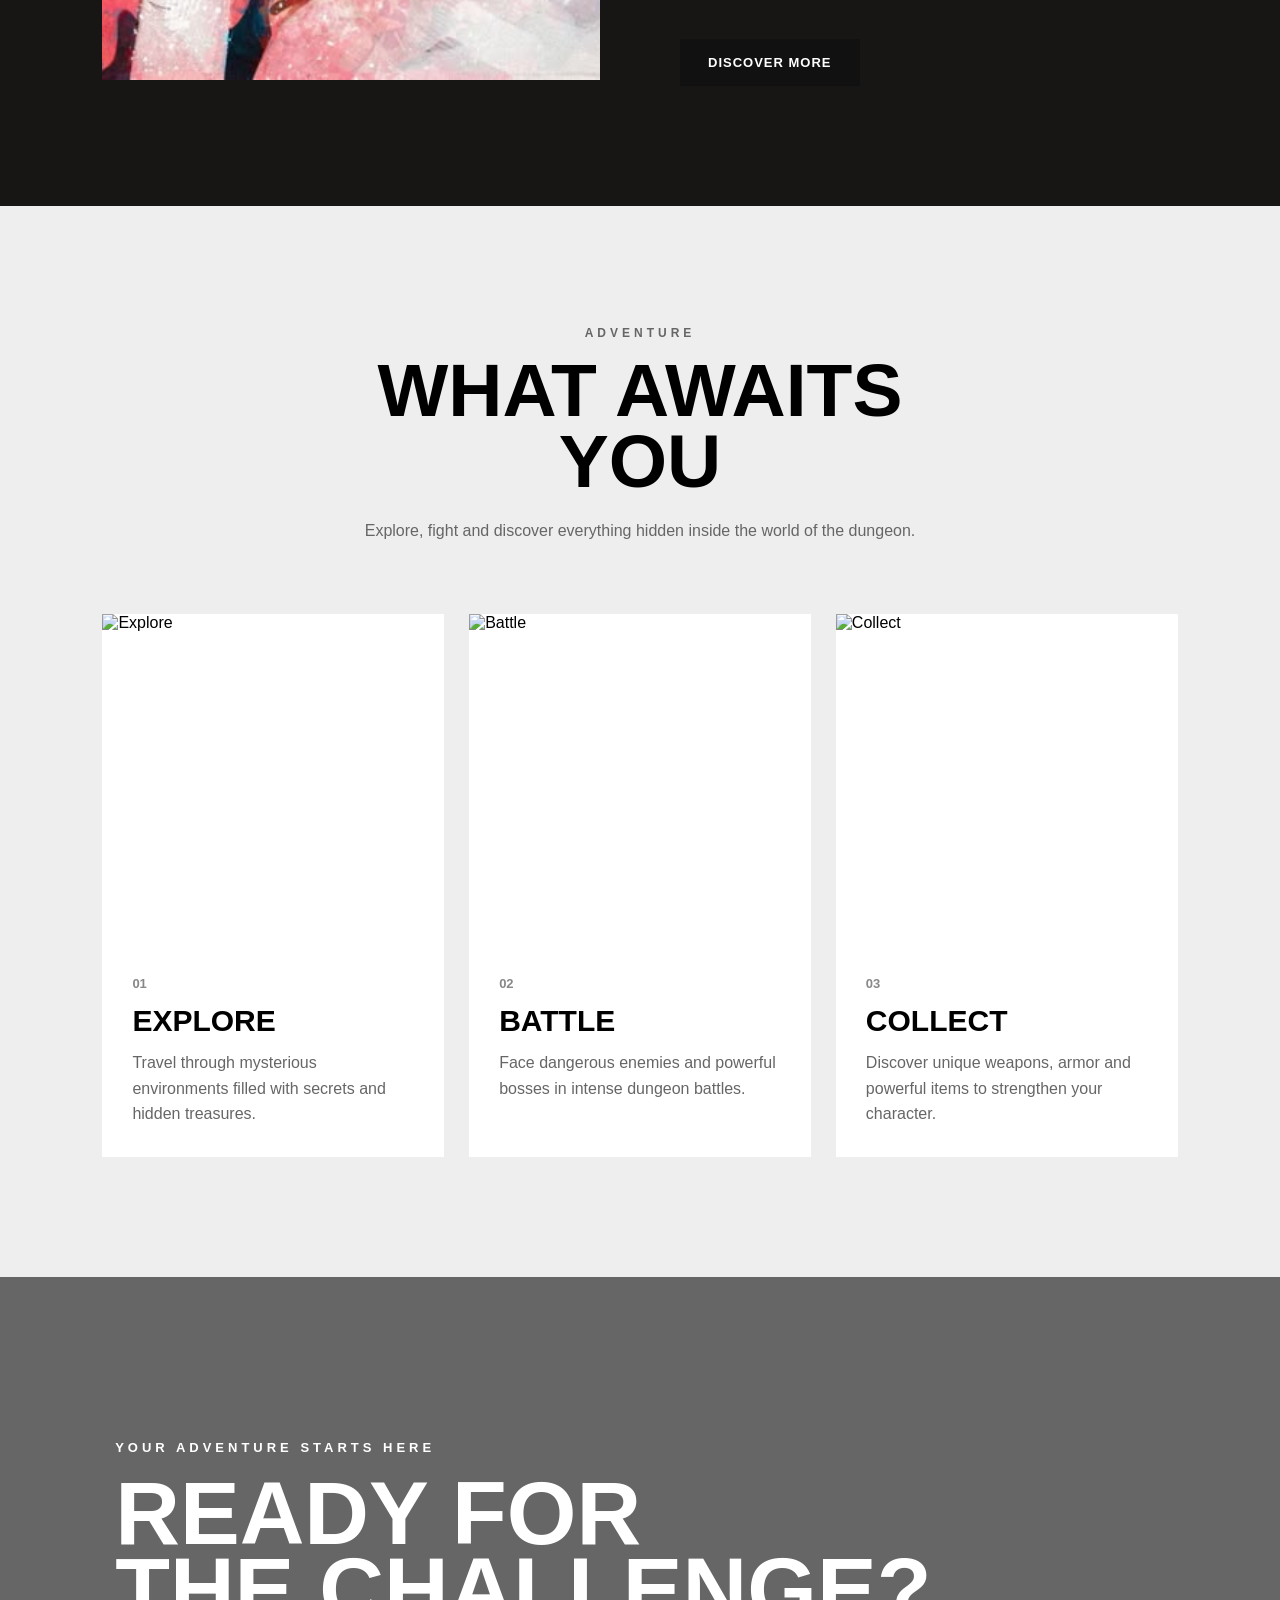
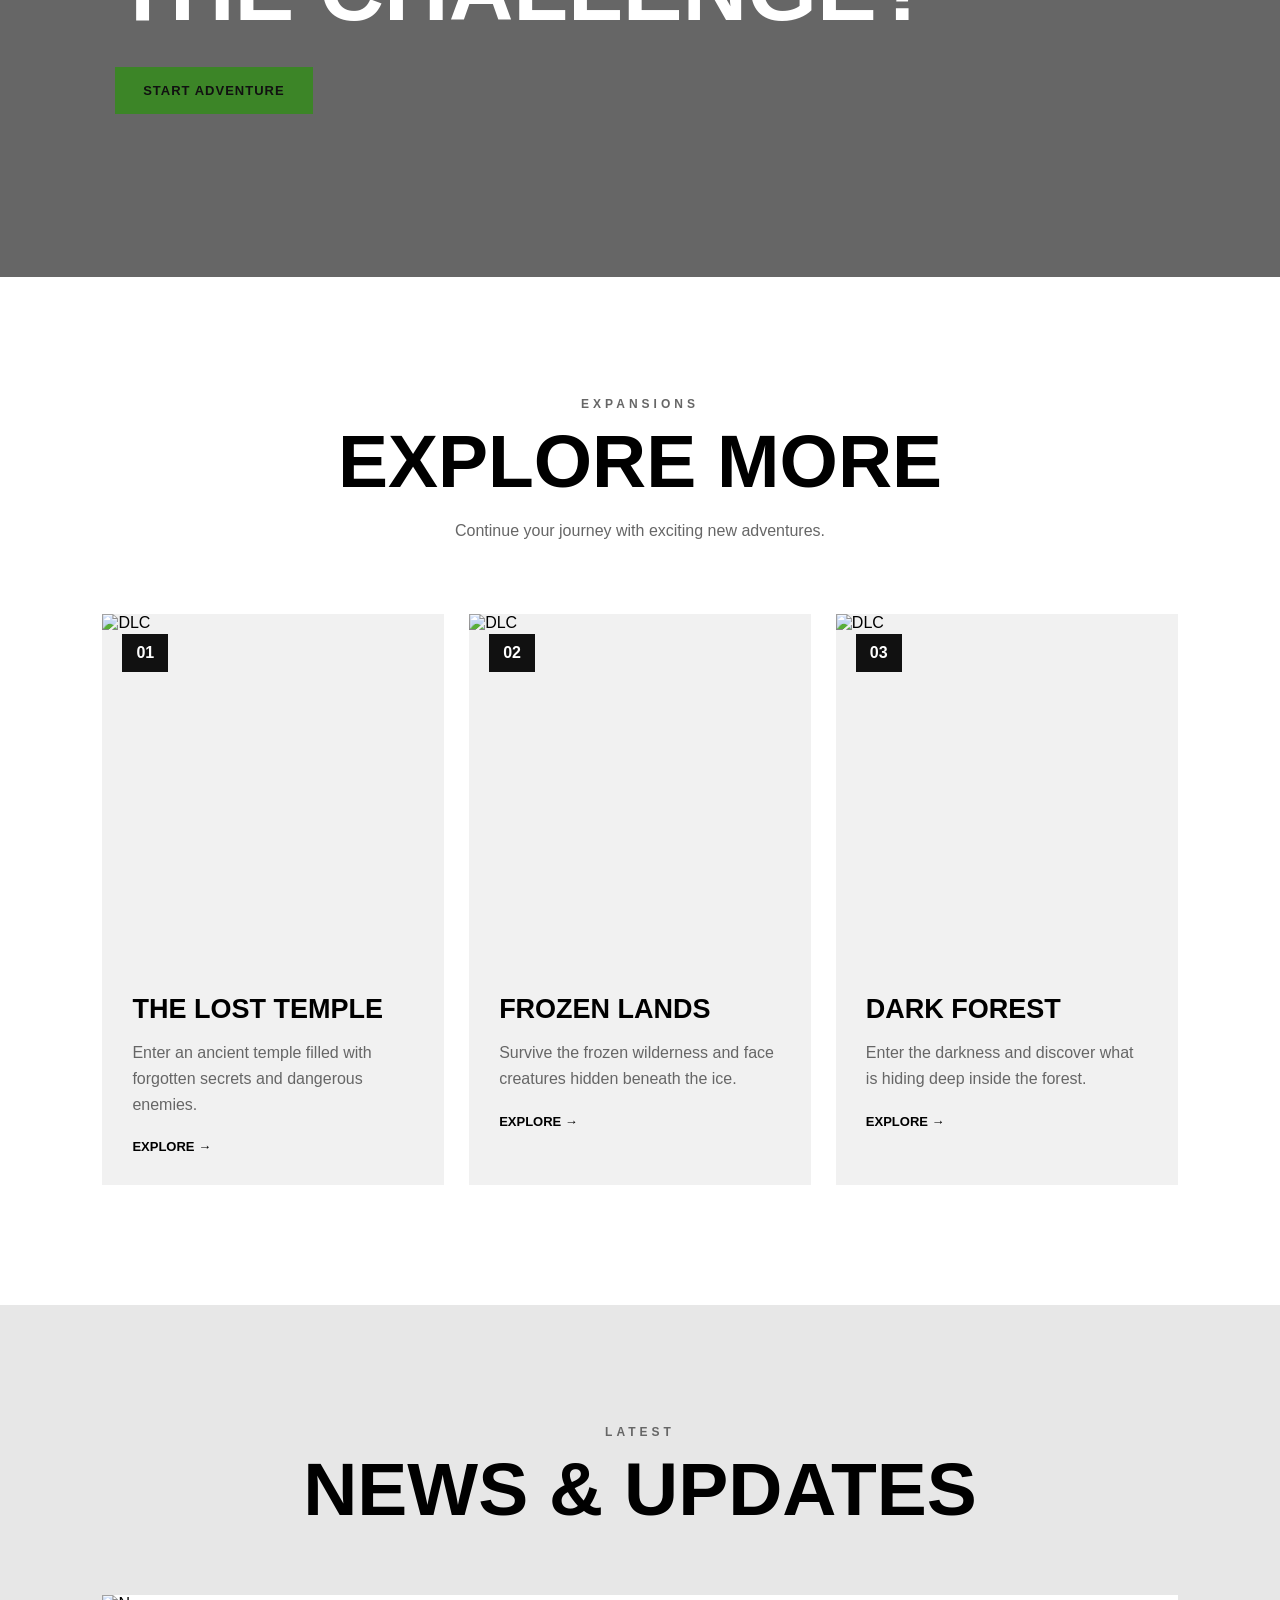
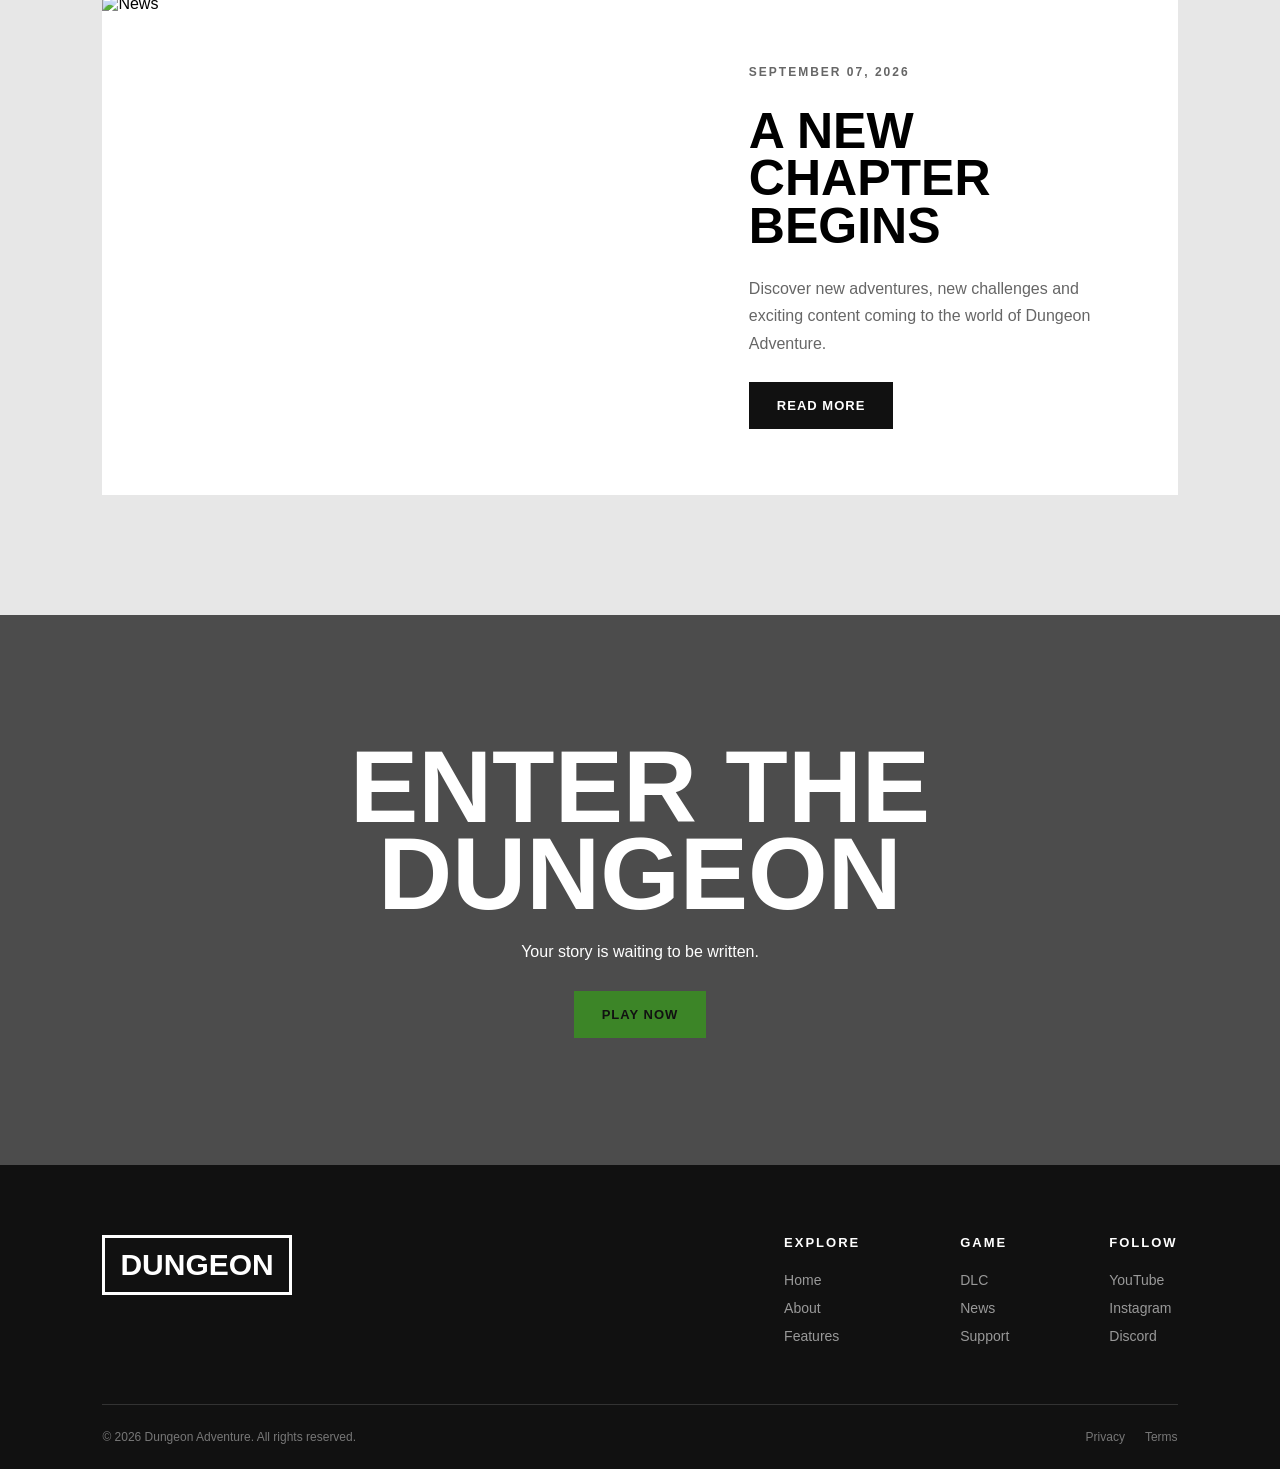
==== commit bfcc90d9: "1" ====
--- a/index.html
+++ b/index.html
@@ -31,7 +31,7 @@
                 <img src="tenor.gif">
             </div>
             <nav>
-                <a href="#home">HOME</a>
+                <a href="#home">homeles</a>
                 <a href="#about">ABOUT</a>
                 <a href="#features">FEATURES</a>
                 <a href="#dlc">DLC</a>
@@ -457,7 +457,7 @@
                 <div>
                     <h4>EXPLORE</h4>
 
-                    <a href="#home">Homeles</a>
+                    <a href="#home">Home</a>
                     <a href="#about">About</a>
                     <a href="#features">Features</a>
                 </div>
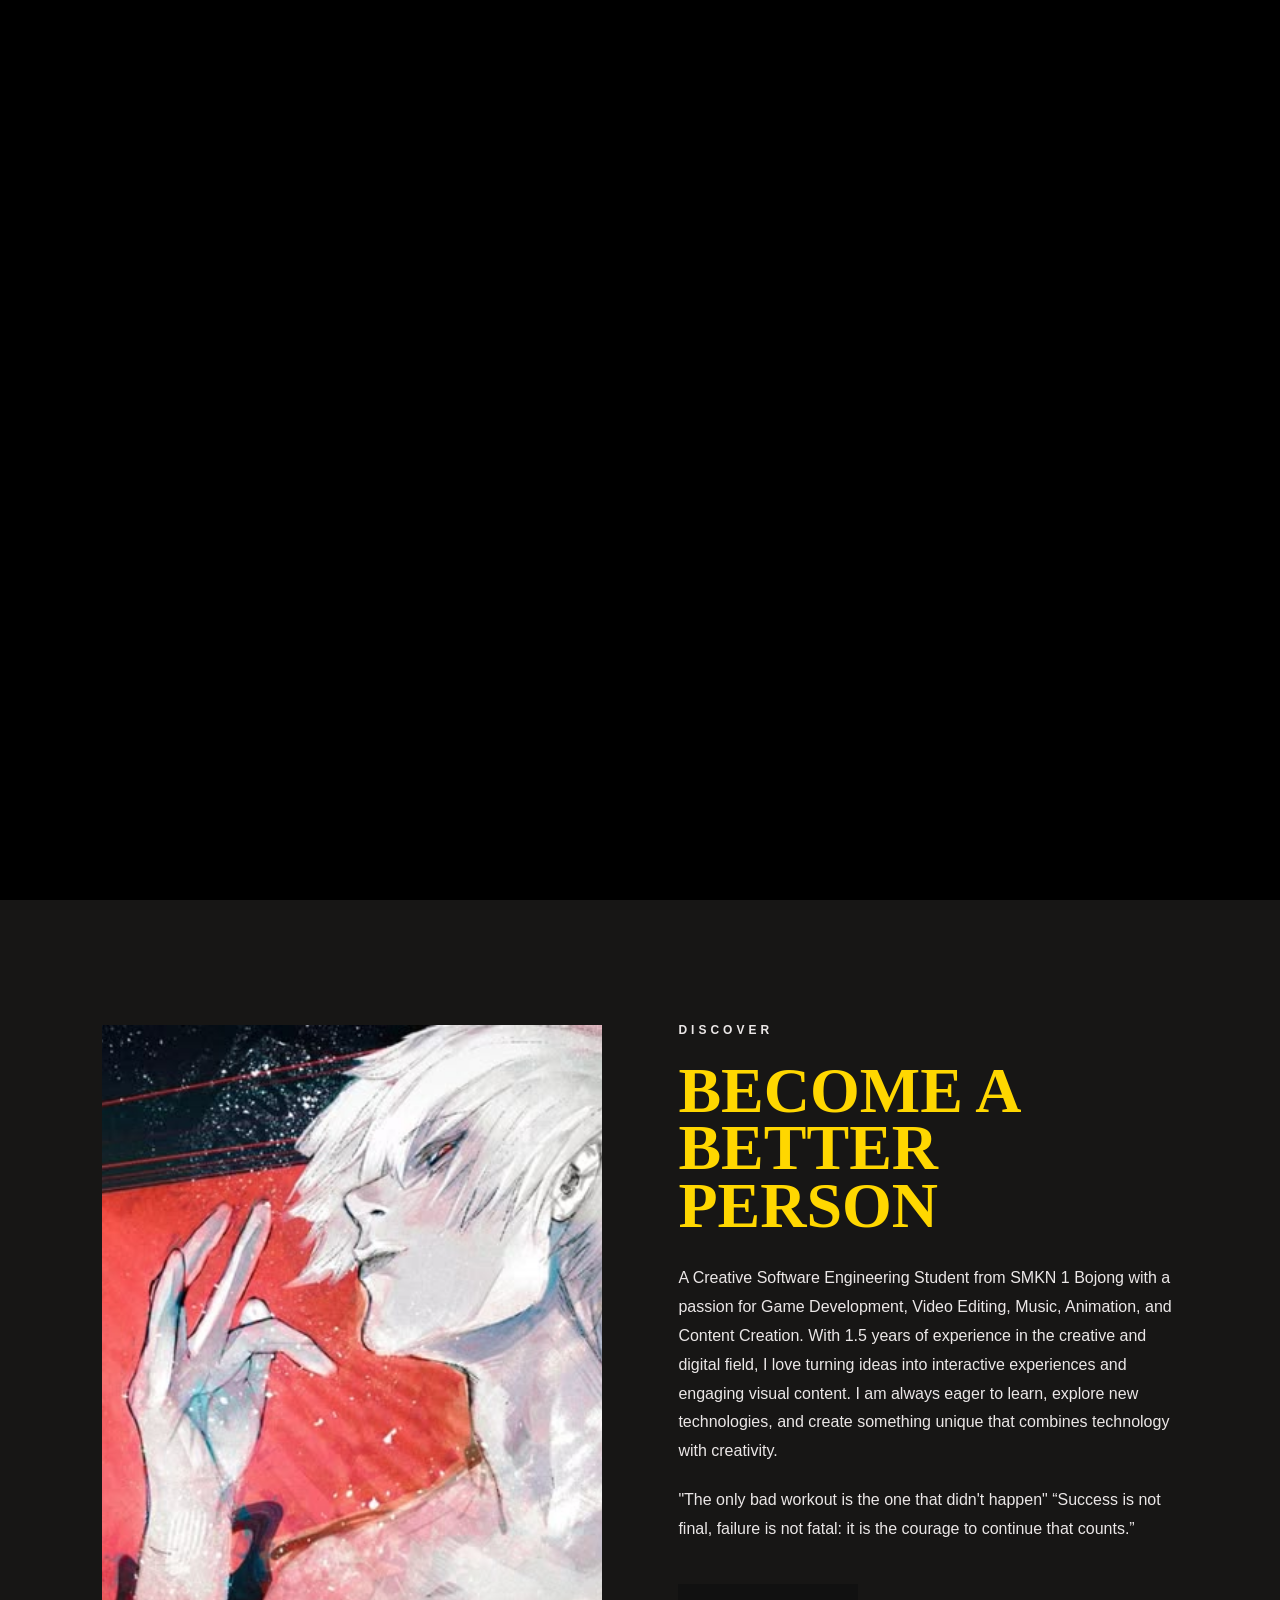
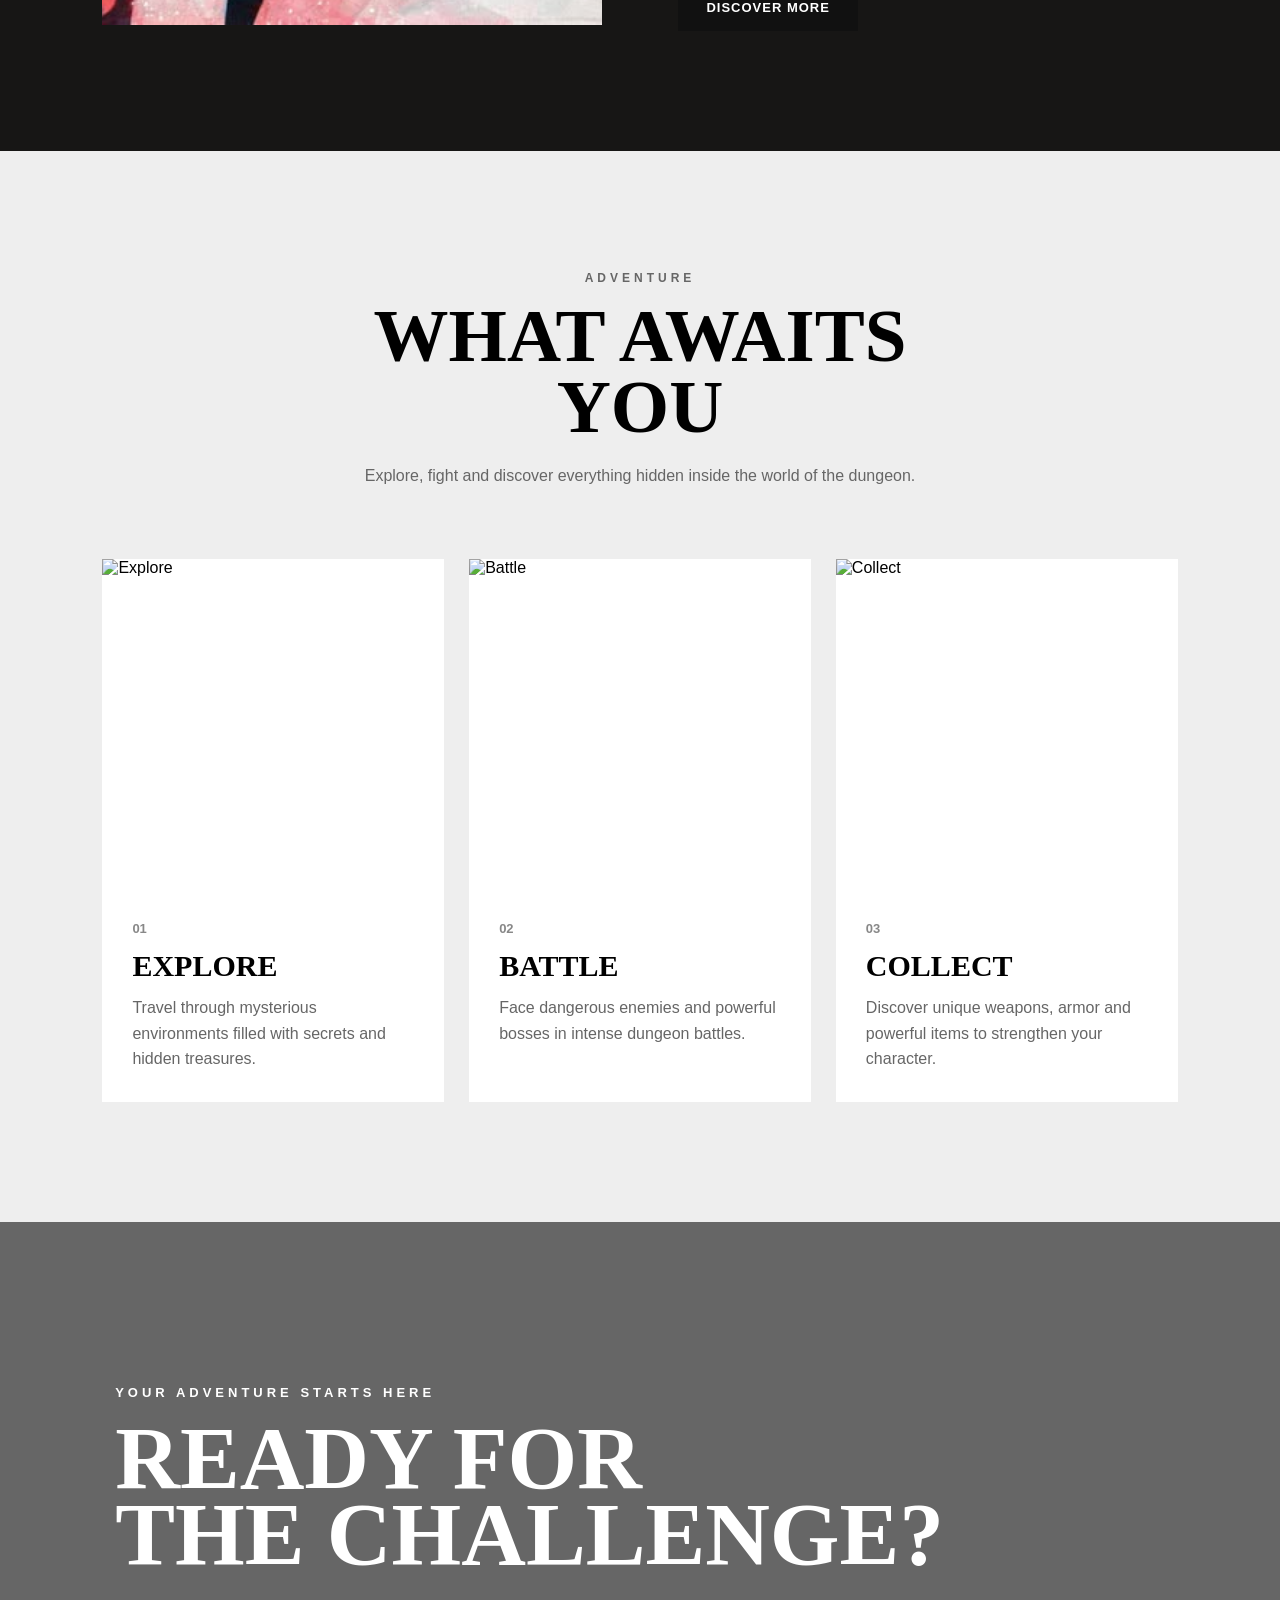
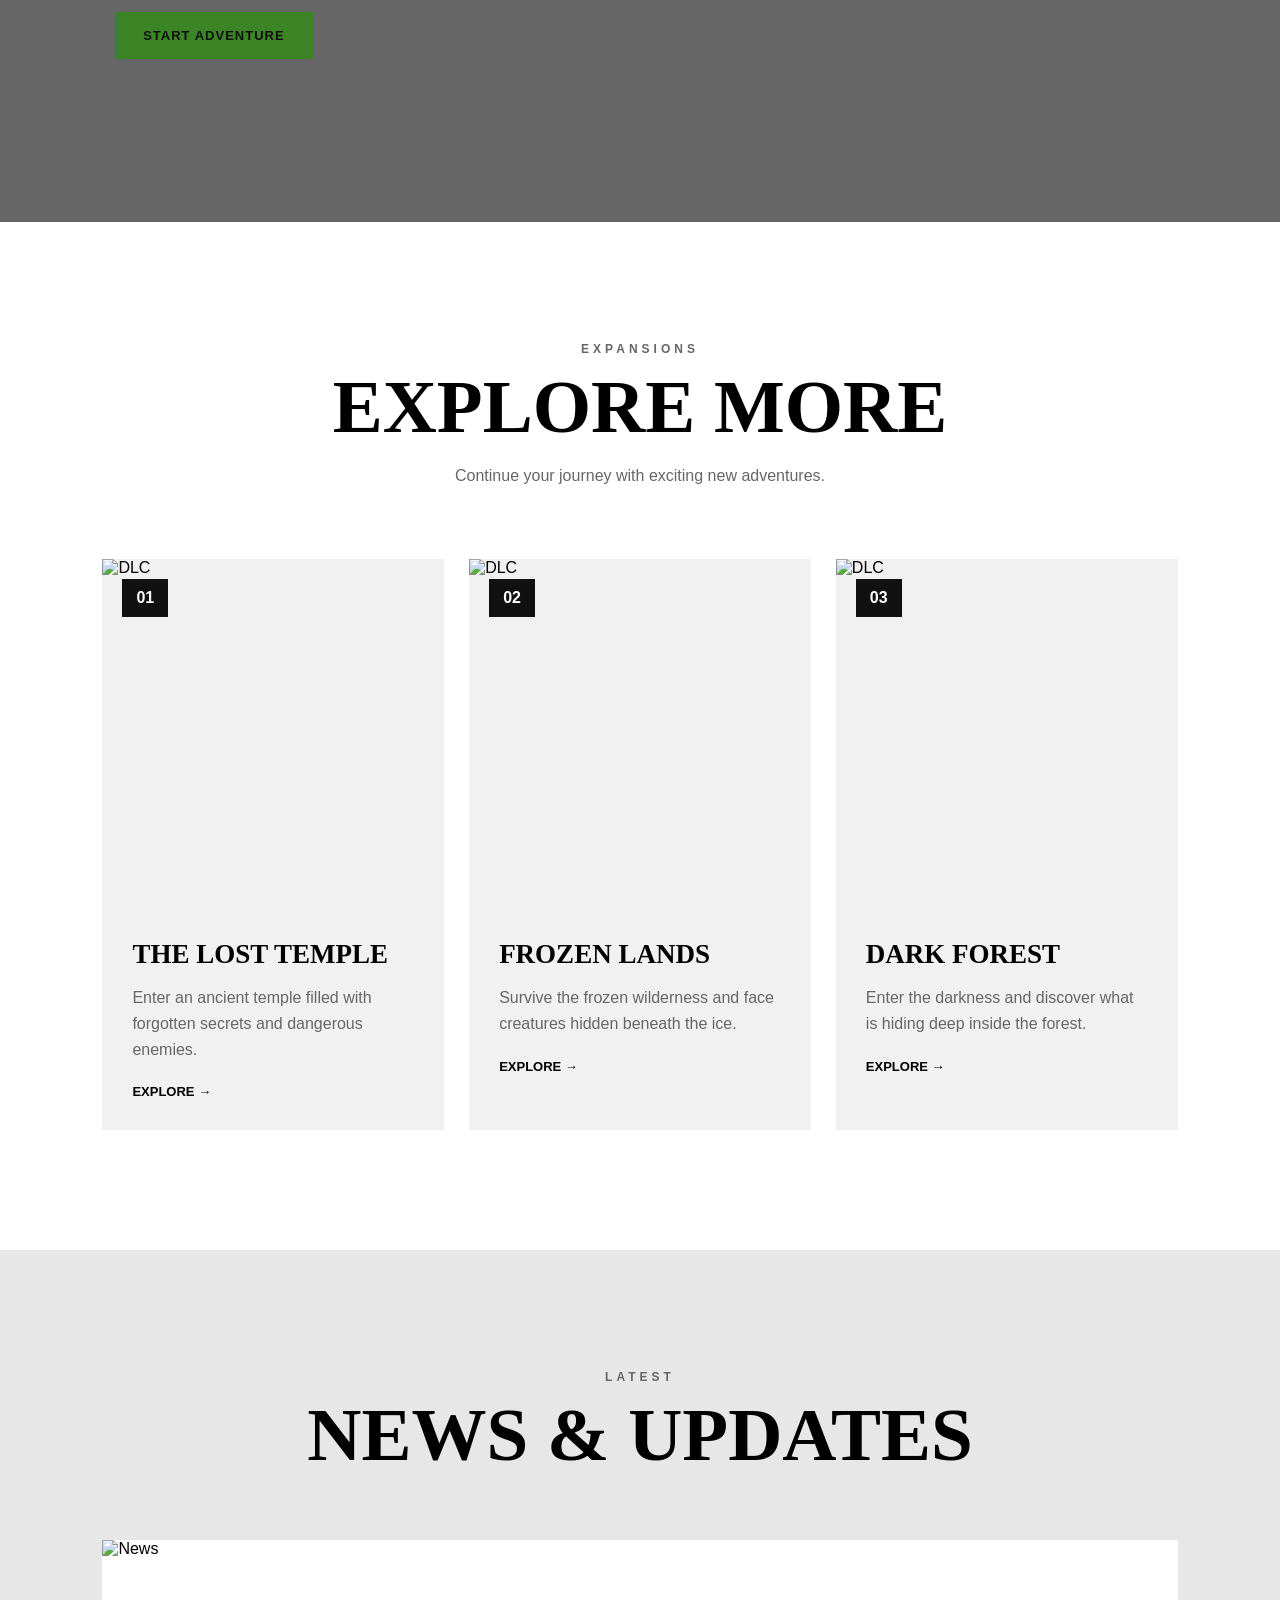
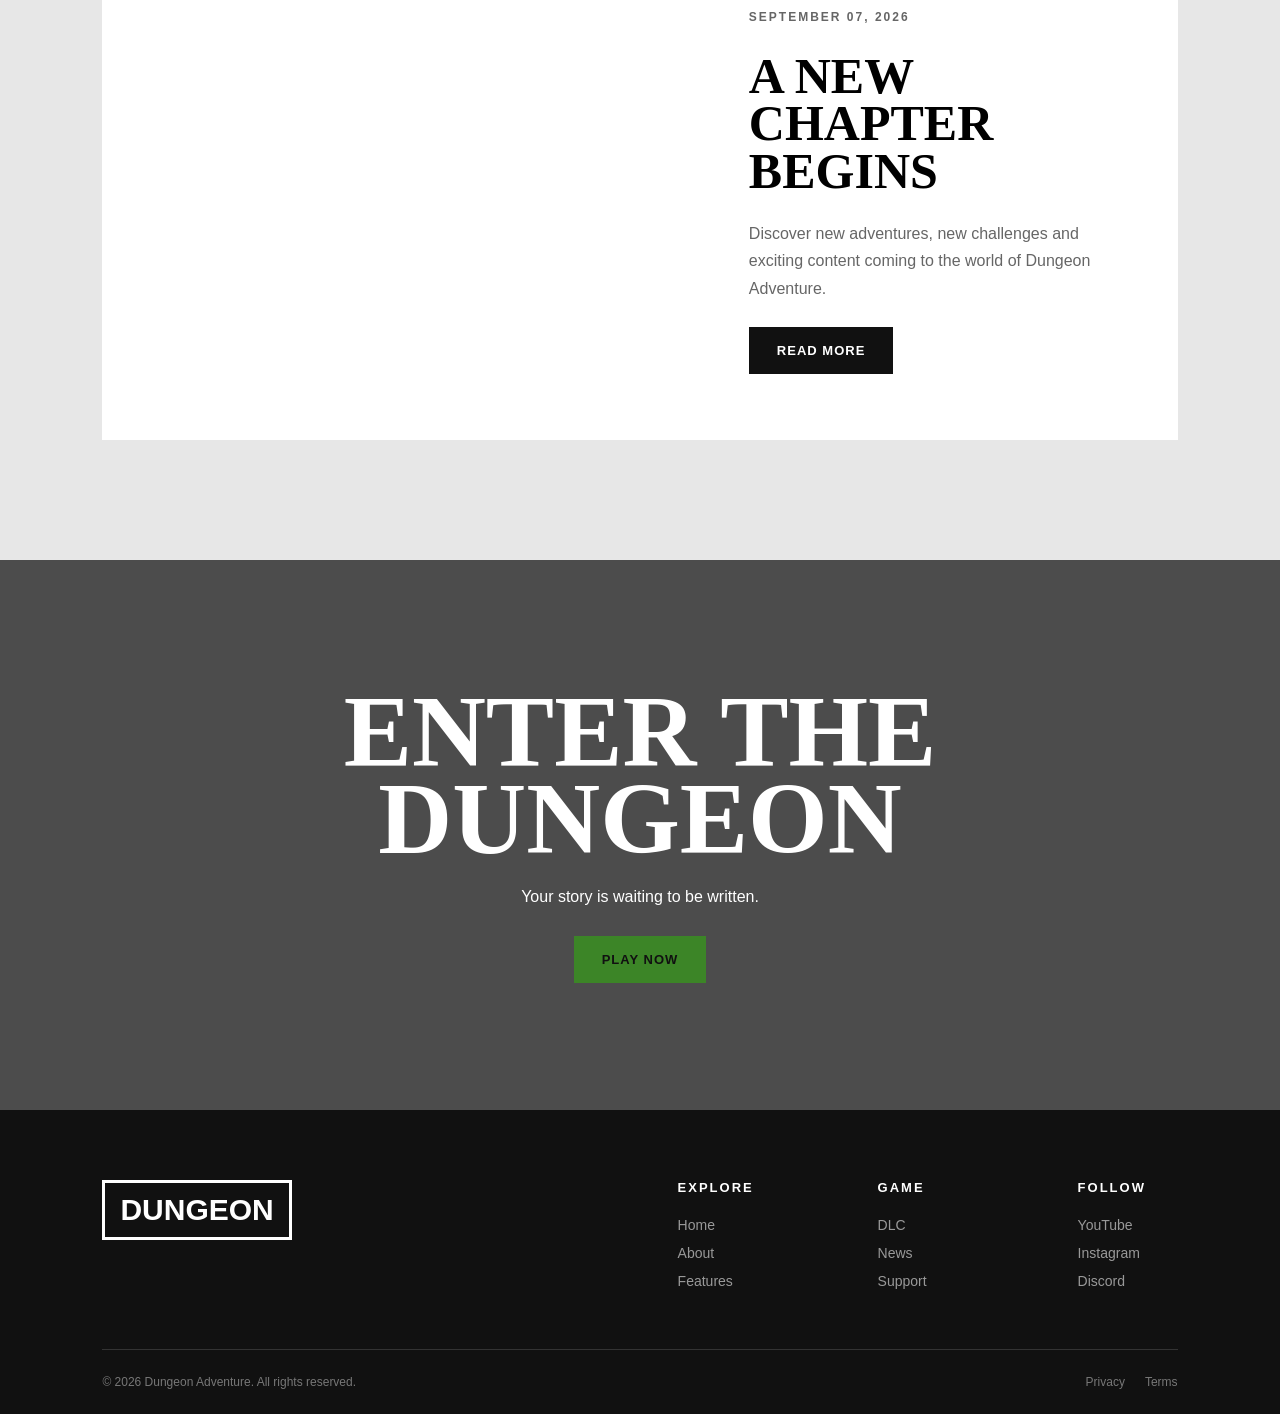
==== commit 71a8f5a5: "responsive" ====
--- a/index.html
+++ b/index.html
@@ -18,12 +18,6 @@
     <source src="kuda.mp4" type="video/mp4">
   </video>
 </div>
-
-<!-- Konten Utama Web Anda -->
-<div id="content">
-  <h1>Selamat Datang di Web Saya</h1>
-  <p>Ini adalah konten utama web.</p>
-</div>
     <!-- ================= NAVBAR ================= -->
     <header class="navbar">
         <div class="nav-left">
@@ -31,7 +25,7 @@
                 <img src="tenor.gif">
             </div>
             <nav>
-                <a href="#home">homeles</a>
+                <a href="#home">HOME</a>
                 <a href="#about">ABOUT</a>
                 <a href="#features">FEATURES</a>
                 <a href="#dlc">DLC</a>
@@ -55,13 +49,13 @@
         <a href="#dlc">DLC</a>
         <a href="#news">NEWS</a>
         <button>
-            BUY NOW
+            CONTACT ME
         </button>
     </div>
     <!-- ================= HERO ================= -->
     <section class="hero" id="home">
         <div class="hero-overlay">
-    <video class="video-background" autoplay muted loop playsinline>
+    <video class="videomc" autoplay loop playsinline>
         <source src="minecraftutama.mp4" type="video/mp4">
     </video>
         </div>
--- a/hal1.css
+++ b/hal1.css
@@ -1,53 +1,77 @@
+/* =========================================================
+   RESET
+========================================================= */
+
 * {
     margin: 0;
     padding: 0;
     box-sizing: border-box;
 }
+
 html {
     scroll-behavior: smooth;
-}
-h1 {
-    font-family: "Minecraft", serif;
-}
+    overflow-x: hidden;
+}
+
 body {
     font-family: "Poppins", sans-serif;
-}
+    overflow-x: hidden;
+    width: 100%;
+}
+
+h1,
+h2,
+h3 {
+    font-family: "Minecraft", serif;
+}
+
 img {
     width: 100%;
     height: 100%;
     object-fit: cover;
-}
+    display: block;
+}
+
 a {
     text-decoration: none;
     color: inherit;
 }
-/* Menutupi seluruh layar */
+
+
+/* =========================================================
+   PRELOADER
+========================================================= */
+
 #preloader {
-  position: fixed;
-  top: 0;
-  left: 0;
-  width: 100%;
-  height: 100%;
-  background-color: #000000; /* Warna hitam cocok untuk latar belakang video */
-  display: flex;
-  justify-content: center;
-  align-items: center;
-  z-index: 9999;
-  transition: opacity 0.8s ease, visibility 0.8s ease;
-}
-/* Mengatur ukuran video agar pas di layar */
+    position: fixed;
+    inset: 0;
+    width: 100%;
+    height: 100dvh;
+    background: #000;
+    display: flex;
+    justify-content: center;
+    align-items: center;
+    z-index: 9999;
+    transition: opacity 0.8s ease, visibility 0.8s ease;
+}
+
 #preloader video {
-  width: 100%;
-  height: 100%;
-  object-fit: cover; /* Video akan memenuhi layar tanpa distorsi (seperti background-size: cover) */
-  max-width: 100%;
-}
-/* Menyembunyikan preloader */
+    width: 100%;
+    height: auto;
+    object-fit: cover;
+    max-width: 100%;
+}
+
 .loader-hidden {
-  opacity: 0;
-  visibility: hidden;
-}
-/* ================= NAVBAR ================= */
+    opacity: 0;
+    visibility: hidden;
+}
+
+
+/* =========================================================
+   NAVBAR
+========================================================= */
+
 .navbar {
     height: 76px;
     position: fixed;
@@ -57,42 +81,53 @@
     display: flex;
     justify-content: space-between;
     align-items: center;
-    padding: 0 5%;
+    padding: 0 clamp(20px, 5vw, 70px);
     background: #111;
     color: white;
     z-index: 1000;
 }
+
 .nav-left {
     display: flex;
     align-items: center;
-    gap: 45px;
-}
+    gap: clamp(20px, 3vw, 45px);
+    min-width: 0;
+}
+
 .logo {
     font-size: 22px;
     font-weight: 900;
     letter-spacing: 2px;
     padding: 8px 12px;
     width: 100px;
-    height: 85px;
-    weight: 80px;
-}
+    height: auto;
+    flex-shrink: 0;
+}
+
 .navbar nav {
     display: flex;
-    gap: 30px;
-}
+    align-items: center;
+    gap: clamp(15px, 2.5vw, 30px);
+}
+
 .navbar nav a {
     font-size: 13px;
     font-weight: 700;
-    transition: .3s;
-}
+    transition: 0.3s;
+    white-space: nowrap;
+}
+
 .navbar nav a:hover {
     color: #aaa;
 }
+
 .nav-right {
     display: flex;
     align-items: center;
     gap: 15px;
-}
+    flex-shrink: 0;
+}
+
 .search {
     border: none;
     background: transparent;
@@ -100,19 +135,22 @@
     font-size: 18px;
     cursor: pointer;
 }
+
 .buy-button {
     background: #82c341;
     border: none;
-    padding: 5px 5px;
+    padding: 5px;
     width: 65px;
     height: 65px;
     font-weight: 900;
     cursor: pointer;
-    transition: .3s;
-}
+    transition: 0.3s;
+}
+
 .buy-button:hover {
-    background: #a0dc69
-}
+    background: #a0dc69;
+}
+
 .menu-button {
     display: none;
     background: transparent;
@@ -121,58 +159,59 @@
     font-size: 25px;
     cursor: pointer;
 }
-/* ================= MOBILE MENU ================= */
+
+
+/* =========================================================
+   MOBILE MENU
+========================================================= */
+
 .mobile-menu {
     position: fixed;
     top: 76px;
     left: 0;
     width: 100%;
+    max-height: calc(100dvh - 76px);
+    overflow-y: auto;
     background: #111;
     display: none;
     flex-direction: column;
     z-index: 999;
 }
+
 .mobile-menu.active {
     display: flex;
 }
-
 
 .mobile-menu a {
     padding: 18px 25px;
-
     color: white;
-
     border-bottom: 1px solid #333;
-
     font-weight: 700;
 }
-
 
 .mobile-menu button {
     margin: 20px;
-
     padding: 15px;
-
     background: #82c341;
-
     border: none;
-
-    font-weight: 900;
-}
-
-
-/* ================= HERO ================= */
+    font-weight: 900;
+}
+
+
+/* =========================================================
+   HERO
+========================================================= */
 
 .hero {
+    min-height: 100dvh;
     height: 100vh;
-    min-height: 700px;
     position: relative;
-    video-background: url("minecraftutama.mp4");
+    background-image: url("minecraftutama.mp4");
     background-size: cover;
     background-position: center;
     display: flex;
     align-items: center;
-    padding: 0 9%;
+    padding: 100px clamp(25px, 9vw, 130px) 60px;
     color: white;
 }
 .hero-overlay {
@@ -181,62 +220,57 @@
     background:
         linear-gradient(
             90deg,
-            rgba(0,0,0,.85),
-            rgba(0,0,0,.35),
-            rgba(0,0,0,.1)
+            rgba(0, 0, 0, 0.85),
+            rgba(0, 0, 0, 0.35),
+            rgba(0, 0, 0, 0.1)
         );
 }
-
 
 .hero-content {
     position: relative;
-
+    z-index: 2;
+    width: 100%;
     max-width: 700px;
-
     margin-top: 50px;
 }
-
 
 .small-title {
     font-size: 14px;
-
     font-weight: 700;
-
     letter-spacing: 4px;
-
     margin-bottom: 20px;
 }
 
-
 .hero h1 {
-    font-size: clamp(60px, 9vw, 130px);
-    line-height: .85;
+    font-size: clamp(55px, 9vw, 130px);
+    line-height: 0.85;
     font-weight: 900;
     letter-spacing: 2px;
     margin-bottom: 30px;
-    white-space: nowrap;
-}
-
+
+    /* PENTING UNTUK MOBILE */
+    white-space: normal;
+    overflow-wrap: break-word;
+}
 
 .hero-description {
+    width: 100%;
     max-width: 550px;
-
     line-height: 1.7;
-
     font-size: 17px;
-
     margin-bottom: 35px;
 }
 
-
 .hero-buttons {
     display: flex;
-
+    flex-wrap: wrap;
     gap: 15px;
 }
 
 
-/* ================= BUTTON ================= */
+/* =========================================================
+   BUTTON
+========================================================= */
 
 .button {
     display: inline-block;
@@ -244,752 +278,845 @@
     font-weight: 900;
     font-size: 13px;
     letter-spacing: 1px;
-    transition: .3s;
-}
-
+    transition: 0.3s;
+    text-align: center;
+}
 
 .primary {
     background-color: #3c8527;
     color: #111;
 }
+
 .primary:hover {
     transform: translateY(-4px);
     background: #52a535;
 }
-
-
 .secondary {
     border: 2px solid white;
-
     color: white;
 }
-
-
 .secondary:hover {
     background: white;
-
     color: #111;
 }
-
 
 .dark {
     background: #111;
-
     color: white;
 }
-
 
 .dark:hover {
     background: #333;
-
     transform: translateY(-3px);
 }
 
+
+/* =========================================================
+   SCROLL DOWN
+========================================================= */
 
 .scroll-down {
     position: absolute;
-
     bottom: 35px;
-    left: 9%;
-
+    left: clamp(25px, 9vw, 130px);
     font-size: 11px;
-
     font-weight: 700;
-
     letter-spacing: 2px;
-}
-
+    z-index: 2;
+}
 
 .scroll-down span {
     display: block;
-
     font-size: 20px;
-
     margin-top: 5px;
 }
 
 
-/* ================= GENERAL SECTION ================= */
+/* =========================================================
+   GENERAL SECTION
+========================================================= */
 
 .section {
-    padding: 120px 8%;
-}
-
+    padding: clamp(70px, 10vw, 120px) clamp(20px, 8vw, 120px);
+}
 
 .section-label {
     font-size: 12px;
-
-    font-weight: 900;
-
+    font-weight: 900;
     letter-spacing: 4px;
-
     margin-bottom: 15px;
-
     color: #666;
 }
+
 .section-heading {
+    width: 100%;
+    max-width: 700px;
     text-align: center;
-
-    max-width: 700px;
-
     margin: 0 auto 70px;
 }
 
 .become {
     color: gold;
 }
+
 .section-heading h2 {
     font-size: clamp(40px, 6vw, 75px);
-    line-height: .95;
+    line-height: 0.95;
     font-weight: 900;
     margin-bottom: 20px;
 }
-
 
 .section-heading > p:last-child {
     color: #666;
-
     line-height: 1.7;
 }
 
 
-/* ================= ABOUT ================= */
+/* =========================================================
+   ABOUT
+========================================================= */
 
 .about {
     display: grid;
-
-    grid-template-columns: 1fr 1fr;
-
-    gap: 80px;
-
+    grid-template-columns: minmax(0, 1fr) minmax(0, 1fr);
+    gap: clamp(40px, 6vw, 80px);
     align-items: center;
-
     background: #171615;
 }
 
-
 .about-image {
+    width: 100%;
     height: 600px;
-
-}
-
+}
+
+.about-content {
+    min-width: 0;
+}
 
 .about-content h2 {
     font-size: clamp(45px, 5vw, 75px);
-    line-height: .9;
+    line-height: 0.9;
     margin-bottom: 30px;
     font-weight: 900;
 }
+
 .about-content p {
     color: #ebe7e7;
     line-height: 1.8;
     margin-bottom: 20px;
     max-width: 550px;
 }
+
 .about-content .button {
     margin-top: 20px;
 }
-/* ================= FEATURES ================= */
+
+
+/* =========================================================
+   FEATURES
+========================================================= */
 
 .features {
     background: #eeeeee;
 }
 
-
 .feature-grid {
     display: grid;
-
-    grid-template-columns: repeat(3, 1fr);
-
+    grid-template-columns: repeat(3, minmax(0, 1fr));
     gap: 25px;
 }
-
 
 .feature-card {
     background: white;
-
-    transition: .4s;
-
+    transition: 0.4s;
     overflow: hidden;
-}
-
+    min-width: 0;
+}
 
 .feature-card:hover {
     transform: translateY(-12px);
 }
 
-
 .feature-image {
     height: 330px;
-
     overflow: hidden;
 }
 
-
 .feature-image img {
-    transition: .6s;
-}
-
+    transition: 0.6s;
+}
 
 .feature-card:hover .feature-image img {
     transform: scale(1.08);
 }
 
-
 .feature-content {
     padding: 30px;
 }
 
-
 .feature-content span {
     font-size: 13px;
-
-    font-weight: 900;
-
+    font-weight: 900;
     color: #888;
 }
-
 
 .feature-content h3 {
     font-size: 30px;
-
     margin: 12px 0;
 }
-
 
 .feature-content p {
     color: #666;
-
     line-height: 1.6;
 }
 
 
-/* ================= BANNER ================= */
+/* =========================================================
+   BANNER
+========================================================= */
 
 .banner {
     min-height: 600px;
-
     position: relative;
-
-    background-image:
-        url("assets/hero.jpg");
-
+    background-image: url("assets/hero.jpg");
     background-size: cover;
-
     background-position: center;
-
-    display: flex;
-
+    display: flex;
     align-items: center;
-
-    padding: 80px 9%;
-
+    padding: 80px clamp(25px, 9vw, 130px);
     color: white;
 }
-
 
 .banner-overlay {
     position: absolute;
-
     inset: 0;
-
-    background: rgba(0,0,0,.6);
-}
-
+    background: rgba(0, 0, 0, 0.6);
+}
 
 .banner-content {
     position: relative;
-}
-
+    z-index: 2;
+    width: 100%;
+}
 
 .banner-content > p {
     font-size: 13px;
-
     letter-spacing: 4px;
-
-    font-weight: 900;
-
+    font-weight: 900;
     margin-bottom: 20px;
 }
-
 
 .banner h2 {
     font-size: clamp(50px, 7vw, 100px);
-
-    line-height: .85;
-
+    line-height: 0.85;
     margin-bottom: 40px;
-
-    font-weight: 900;
-}
-
-
-/* ================= DLC ================= */
+    font-weight: 900;
+}
+
+
+/* =========================================================
+   DLC
+========================================================= */
 
 .dlc {
     background: white;
 }
 
-
 .dlc-grid {
     display: grid;
-
-    grid-template-columns: repeat(3, 1fr);
-
+    grid-template-columns: repeat(3, minmax(0, 1fr));
     gap: 25px;
 }
-
 
 .dlc-card {
     background: #f1f1f1;
-
     overflow: hidden;
-
-    transition: .4s;
-}
-
+    transition: 0.4s;
+    min-width: 0;
+}
 
 .dlc-card:hover {
     transform: translateY(-10px);
 }
 
-
 .dlc-image {
     height: 350px;
-
     position: relative;
 }
-
 
 .dlc-number {
     position: absolute;
-
     top: 20px;
     left: 20px;
-
     background: #111;
-
     color: white;
-
     padding: 10px 14px;
-
-    font-weight: 900;
-}
-
+    font-weight: 900;
+}
 
 .dlc-content {
     padding: 30px;
 }
 
-
 .dlc-content h3 {
     font-size: 27px;
-
     margin-bottom: 15px;
 }
-
 
 .dlc-content p {
     color: #666;
-
     line-height: 1.6;
-
     margin-bottom: 20px;
 }
 
-
 .dlc-content a {
     font-weight: 900;
-
     font-size: 13px;
 }
 
 
-/* ================= NEWS ================= */
+/* =========================================================
+   NEWS
+========================================================= */
 
 .news {
     background: #e7e7e7;
 }
 
-
 .news-container {
+    width: 100%;
     max-width: 1100px;
-
     margin: auto;
-
     display: grid;
-
-    grid-template-columns: 1.2fr 1fr;
-
+    grid-template-columns: minmax(0, 1.2fr) minmax(0, 1fr);
     background: white;
 }
-
 
 .news-image {
     height: 500px;
 }
 
-
 .news-content {
-    padding: 60px;
-
-    display: flex;
-
+    padding: clamp(35px, 5vw, 60px);
+    display: flex;
     flex-direction: column;
-
     justify-content: center;
-}
-
+    min-width: 0;
+}
 
 .news-date {
     font-size: 12px;
-
     letter-spacing: 2px;
-
-    font-weight: 900;
-
+    font-weight: 900;
     color: #888;
-
     margin-bottom: 20px;
 }
 
-
 .news-content h3 {
-    font-size: 50px;
-
-    line-height: .95;
-
+    font-size: clamp(40px, 4vw, 50px);
+    line-height: 0.95;
     margin-bottom: 25px;
 }
-
 
 .news-content p {
     color: #666;
-
     line-height: 1.7;
-
     margin-bottom: 25px;
 }
-
 
 .news-content .button {
     align-self: flex-start;
 }
 
 
-/* ================= FINAL CTA ================= */
+/* =========================================================
+   FINAL CTA
+========================================================= */
 
 .final-cta {
     min-height: 550px;
-
-    display: flex;
-
+    display: flex;
     justify-content: center;
-
     align-items: center;
-
     text-align: center;
-
     color: white;
 
     background:
         linear-gradient(
-            rgba(0,0,0,.7),
-            rgba(0,0,0,.7)
+            rgba(0, 0, 0, 0.7),
+            rgba(0, 0, 0, 0.7)
         ),
         url("assets/hero.jpg");
 
     background-size: cover;
-
     background-position: center;
-}
-
+
+    padding: 80px 20px;
+}
+
+.final-content {
+    width: 100%;
+    max-width: 900px;
+}
 
 .final-content h2 {
     font-size: clamp(55px, 8vw, 110px);
-
-    line-height: .85;
-
+    line-height: 0.85;
     margin-bottom: 25px;
-
-    font-weight: 900;
-}
-
+    font-weight: 900;
+}
 
 .final-content p {
     margin-bottom: 30px;
 }
 
 
-/* ================= FOOTER ================= */
+/* =========================================================
+   FOOTER
+========================================================= */
 
 footer {
     background: #111;
-
     color: white;
-
-    padding: 70px 8% 25px;
-}
-
+    padding: 70px clamp(25px, 8vw, 120px) 25px;
+}
 
 .footer-top {
     display: flex;
-
     justify-content: space-between;
-
     gap: 60px;
-
     padding-bottom: 60px;
-
     border-bottom: 1px solid #333;
 }
-
 
 .footer-logo {
     font-size: 30px;
-
-    font-weight: 900;
-
+    font-weight: 900;
     border: 3px solid white;
-
     padding: 10px 15px;
-
     height: fit-content;
-}
-
+    flex-shrink: 0;
+}
 
 .footer-links {
     display: flex;
-
-    gap: 100px;
-}
-
+    gap: clamp(40px, 8vw, 100px);
+    flex-wrap: wrap;
+}
 
 .footer-links div {
     display: flex;
-
     flex-direction: column;
-
     gap: 12px;
-}
-
+    min-width: 100px;
+}
 
 .footer-links h4 {
     font-size: 13px;
-
     margin-bottom: 10px;
-
     letter-spacing: 2px;
 }
-
 
 .footer-links a {
     color: #999;
-
     font-size: 14px;
-
-    transition: .3s;
-}
-
+    transition: 0.3s;
+}
 
 .footer-links a:hover {
     color: white;
 }
 
-
 .footer-bottom {
     padding-top: 25px;
-
-    display: flex;
-
+    display: flex;
     justify-content: space-between;
-
+    gap: 20px;
     color: #777;
-
     font-size: 12px;
 }
 
-
 .footer-bottom div {
     display: flex;
-
     gap: 20px;
-}
-
-
-/* ================= ANIMATION ================= */
+    flex-wrap: wrap;
+}
+
+
+/* =========================================================
+   ANIMATION
+========================================================= */
 
 .reveal {
     opacity: 0;
-
     transform: translateY(50px);
-
     transition:
-        opacity .8s ease,
-        transform .8s ease;
-}
-
+        opacity 0.8s ease,
+        transform 0.8s ease;
+}
 
 .reveal.active {
     opacity: 1;
-
     transform: translateY(0);
 }
 
 
-/* ================= RESPONSIVE ================= */
-
-@media (max-width: 900px) {
+/* =========================================================
+   TABLET
+========================================================= */
+
+@media (max-width: 1000px) {
+
+    .navbar {
+        padding: 0 25px;
+    }
 
     .navbar nav {
         display: none;
     }
 
-
     .menu-button {
         display: block;
     }
 
-
     .about {
         grid-template-columns: 1fr;
-
         gap: 40px;
     }
-
 
     .about-image {
         height: 450px;
     }
 
+    .feature-grid,
+    .dlc-grid {
+        grid-template-columns: repeat(2, minmax(0, 1fr));
+    }
+
+    .news-container {
+        grid-template-columns: 1fr;
+    }
+
+    .news-image {
+        height: 400px;
+    }
+
+    .footer-top {
+        flex-direction: column;
+    }
+}
+
+
+/* =========================================================
+   MOBILE
+========================================================= */
+
+@media (max-width: 700px) {
+
+    /* NAVBAR */
+
+    .navbar {
+        height: 65px;
+        padding: 0 18px;
+    }
+
+    .mobile-menu {
+        top: 65px;
+        max-height: calc(100dvh - 65px);
+    }
+
+    .logo {
+        width: auto;
+        max-width: 90px;
+        font-size: 17px;
+        padding: 5px 8px;
+        letter-spacing: 1px;
+    }
+
+    .nav-left {
+        gap: 10px;
+    }
+
+    .nav-right {
+        gap: 10px;
+    }
+
+    .search {
+        font-size: 17px;
+    }
+
+    .buy-button {
+        display: none;
+    }
+
+    .menu-button {
+        font-size: 24px;
+    }
+
+
+    /* HERO */
+
+    .hero {
+        height: auto;
+        min-height: 100dvh;
+        padding:
+            110px
+            20px
+            90px;
+        align-items: center;
+    }
+    .videomc {
+        max-width: 100%;
+        object-fit: fill;
+        height: 990px;
+    }
+    .hero-content {
+        margin-top: 0;
+        max-width: 100%;
+    }
+      .small-title {
+        font-size: 11px;
+        letter-spacing: 2px;
+        margin-bottom: 15px;
+    }
+
+    .hero h1 {
+        font-size: clamp(48px, 15vw, 75px);
+        line-height: 0.9;
+        letter-spacing: -1px;
+        margin-bottom: 25px;
+        white-space: normal;
+    }
+
+    .hero-description {
+        font-size: 14px;
+        line-height: 1.7;
+        margin-bottom: 25px;
+    }
+
+    .hero-buttons {
+        flex-direction: column;
+        align-items: stretch;
+        width: 100%;
+        max-width: 280px;
+    }
+
+    .button {
+        width: 100%;
+        padding: 14px 20px;
+    }
+
+    .scroll-down {
+        left: 20px;
+        bottom: 20px;
+    }
+
+
+    /* SECTION */
+
+    .section {
+        padding: 70px 20px;
+    }
+
+    .section-heading {
+        margin-bottom: 45px;
+    }
+
+    .section-heading h2 {
+        font-size: clamp(38px, 12vw, 60px);
+    }
+
+
+    /* ABOUT */
+
+    .about {
+        grid-template-columns: 1fr;
+        gap: 35px;
+    }
+
+    .about-image {
+        height: 300px;
+    }
+
+    .about-content h2 {
+        font-size: clamp(40px, 12vw, 60px);
+    }
+
+    .about-content p {
+        font-size: 14px;
+        line-height: 1.7;
+    }
+
+
+    /* FEATURES */
 
     .feature-grid {
         grid-template-columns: 1fr;
-    }
-
+        gap: 20px;
+    }
+
+    .feature-image {
+        height: 250px;
+    }
+
+    .feature-content {
+        padding: 25px;
+    }
+
+    .feature-content h3 {
+        font-size: 26px;
+    }
+
+
+    /* BANNER */
+
+    .banner {
+        min-height: 450px;
+        padding: 70px 20px;
+    }
+
+    .banner-content > p {
+        font-size: 11px;
+        letter-spacing: 2px;
+    }
+
+    .banner h2 {
+        font-size: clamp(45px, 13vw, 70px);
+        line-height: 0.9;
+        margin-bottom: 30px;
+    }
+
+
+    /* DLC */
 
     .dlc-grid {
         grid-template-columns: 1fr;
-    }
-
+        gap: 20px;
+    }
+
+    .dlc-image {
+        height: 280px;
+    }
+
+    .dlc-content {
+        padding: 25px;
+    }
+
+    .dlc-content h3 {
+        font-size: 25px;
+    }
+
+
+    /* NEWS */
 
     .news-container {
         grid-template-columns: 1fr;
     }
 
-
     .news-image {
-        height: 400px;
-    }
-
+        height: 280px;
+    }
+
+    .news-content {
+        padding: 30px 20px;
+    }
+
+    .news-content h3 {
+        font-size: clamp(35px, 10vw, 48px);
+    }
+
+
+    /* FINAL CTA */
+
+    .final-cta {
+        min-height: 450px;
+        padding: 70px 20px;
+    }
+
+    .final-content h2 {
+        font-size: clamp(48px, 14vw, 75px);
+    }
+
+    .final-content p {
+        font-size: 14px;
+        line-height: 1.6;
+    }
+
+
+    /* FOOTER */
+
+    footer {
+        padding: 55px 20px 25px;
+    }
 
     .footer-top {
-        flex-direction: column;
-    }
-
-
-    .footer-links {
-        gap: 50px;
-    }
-
-}
-
-
-@media (max-width: 600px) {
-
-    .navbar {
-        height: 65px;
-
-        padding: 0 20px;
-    }
-
-
-    .mobile-menu {
-        top: 65px;
-    }
-
-
-    .logo {
-        font-size: 16px;
-
-        border-width: 2px;
-    }
-
-
-    .buy-button {
-        display: none;
-    }
-
-
-    .hero {
-        min-height: 650px;
-
-        padding: 0 25px;
-    }
-
-
-    .hero h1 {
-        letter-spacing: -3px;
-    }
-
-
-    .hero-description {
-        font-size: 15px;
-    }
-
-
-    .hero-buttons {
-        flex-direction: column;
-
-        width: 200px;
-    }
-
-
-    .scroll-down {
-        left: 25px;
-    }
-
-
-    .section {
-        padding: 80px 25px;
-    }
-
-
-    .about-image {
-        height: 350px;
-    }
-
-
-    .feature-image {
-        height: 280px;
-    }
-
-
-    .banner {
-        padding: 70px 25px;
-    }
-
-
-    .news-content {
-        padding: 35px 25px;
-    }
-
-
-    .news-content h3 {
-        font-size: 40px;
-    }
-
+        gap: 40px;
+        padding-bottom: 40px;
+    }
+
+    .footer-logo {
+        font-size: 24px;
+    }
 
     .footer-links {
         flex-direction: column;
-
-        gap: 35px;
-    }
-
+        gap: 30px;
+    }
 
     .footer-bottom {
         flex-direction: column;
-
-        gap: 20px;
+        gap: 15px;
+        line-height: 1.6;
+    }
+
+    .footer-bottom div {
+        gap: 15px;
+    }
+}
+
+
+/* =========================================================
+   SMALL PHONE
+========================================================= */
+
+@media (max-width: 400px) {
+
+    .navbar {
+        padding: 0 14px;
+    }
+
+    .logo {
+        font-size: 15px;
+        max-width: 80px;
+    }
+
+    .hero {
+        padding-left: 18px;
+        padding-right: 18px;
+    }
+
+    .hero h1 {
+        font-size: 45px;
+    }
+
+    .hero-description {
+        font-size: 13px;
+    }
+
+    .section {
+        padding-left: 18px;
+        padding-right: 18px;
+    }
+
+    .feature-image {
+        height: 220px;
+    }
+
+    .dlc-image {
+        height: 250px;
+    }
+
+    .news-image {
+        height: 240px;
     }
 }
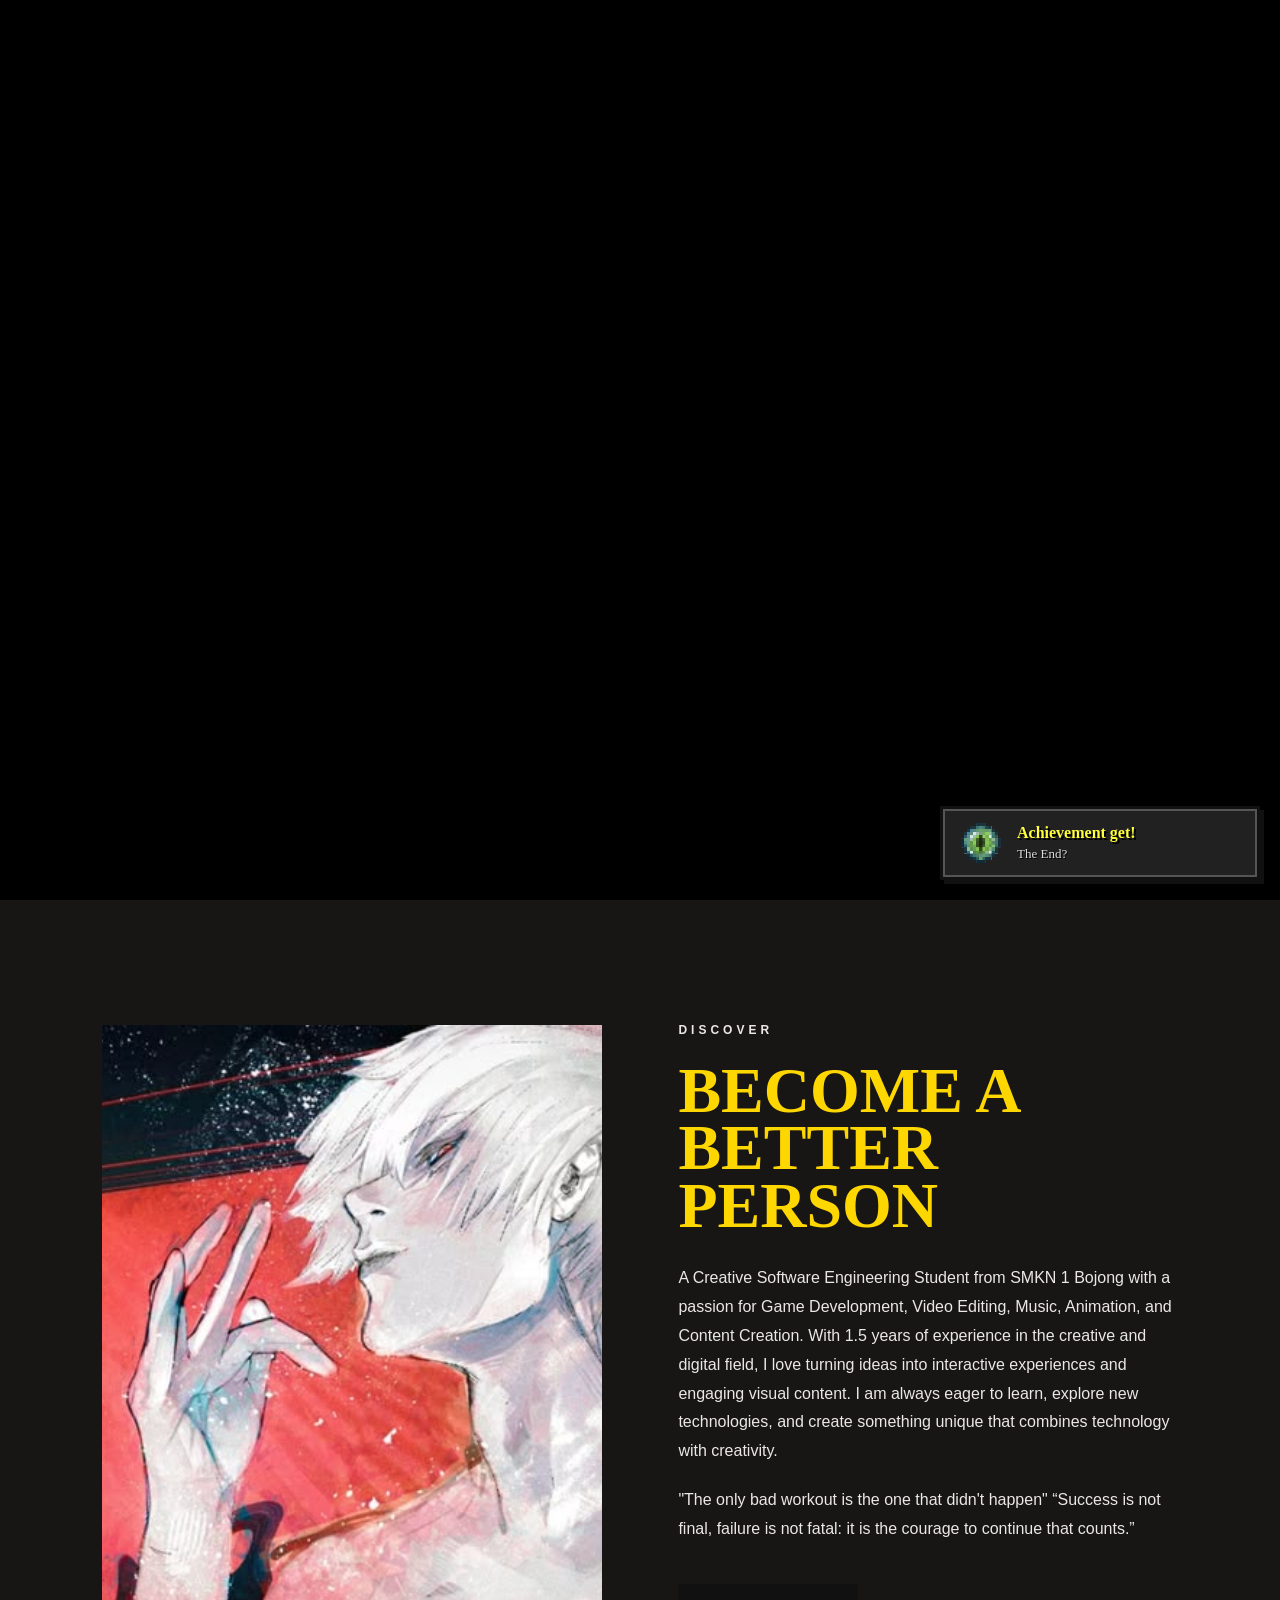
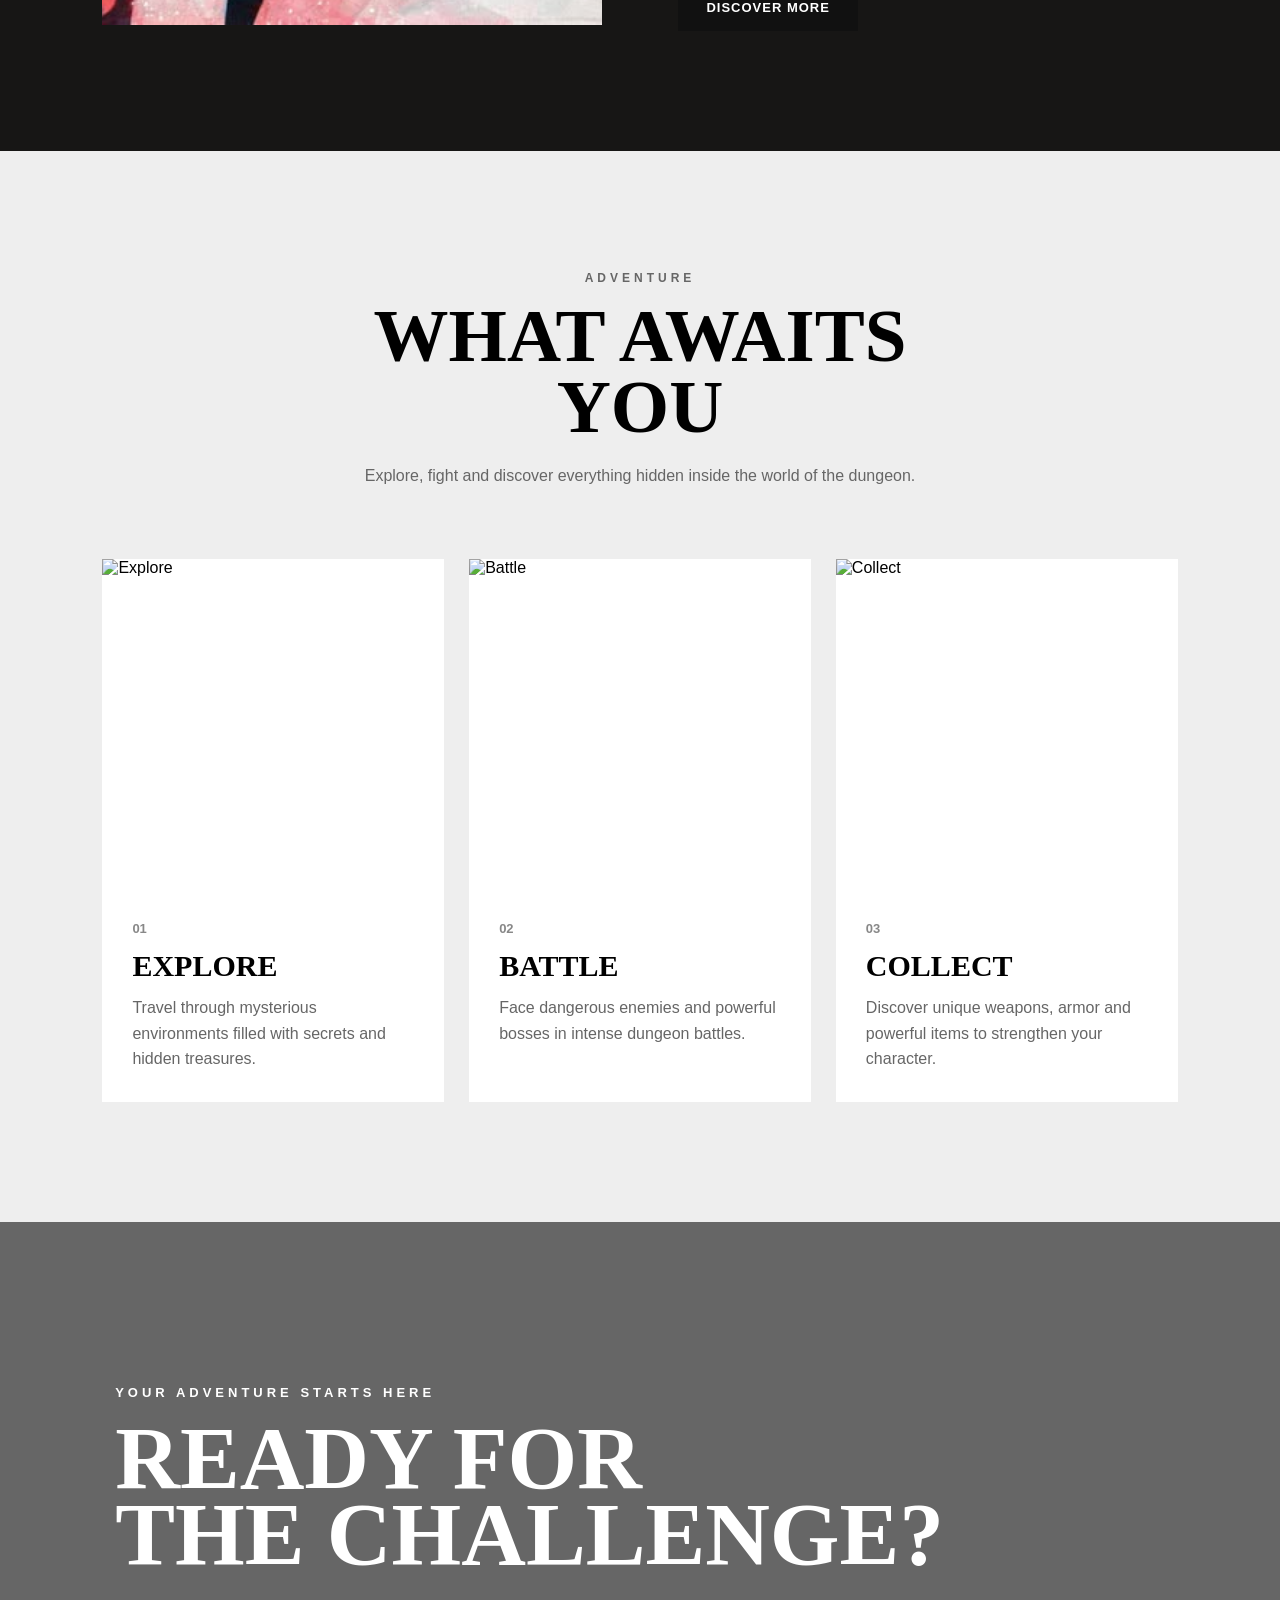
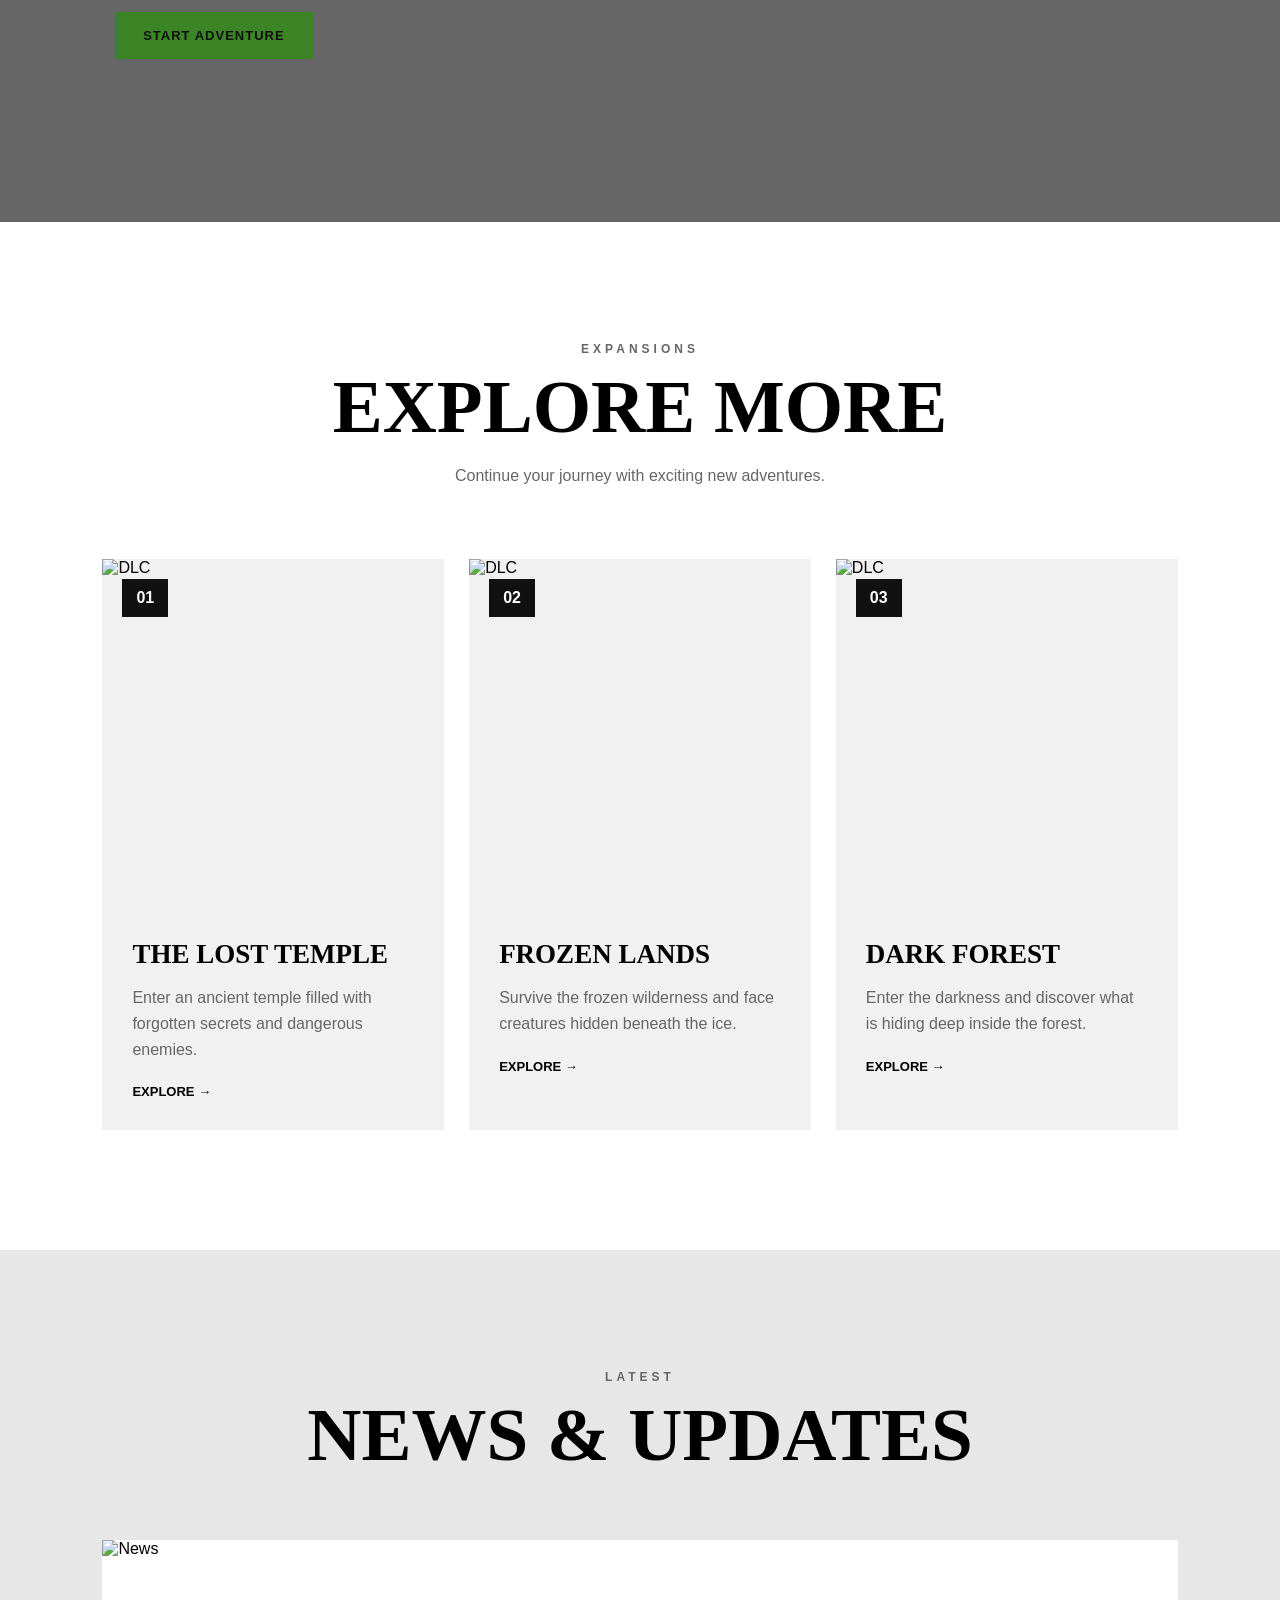
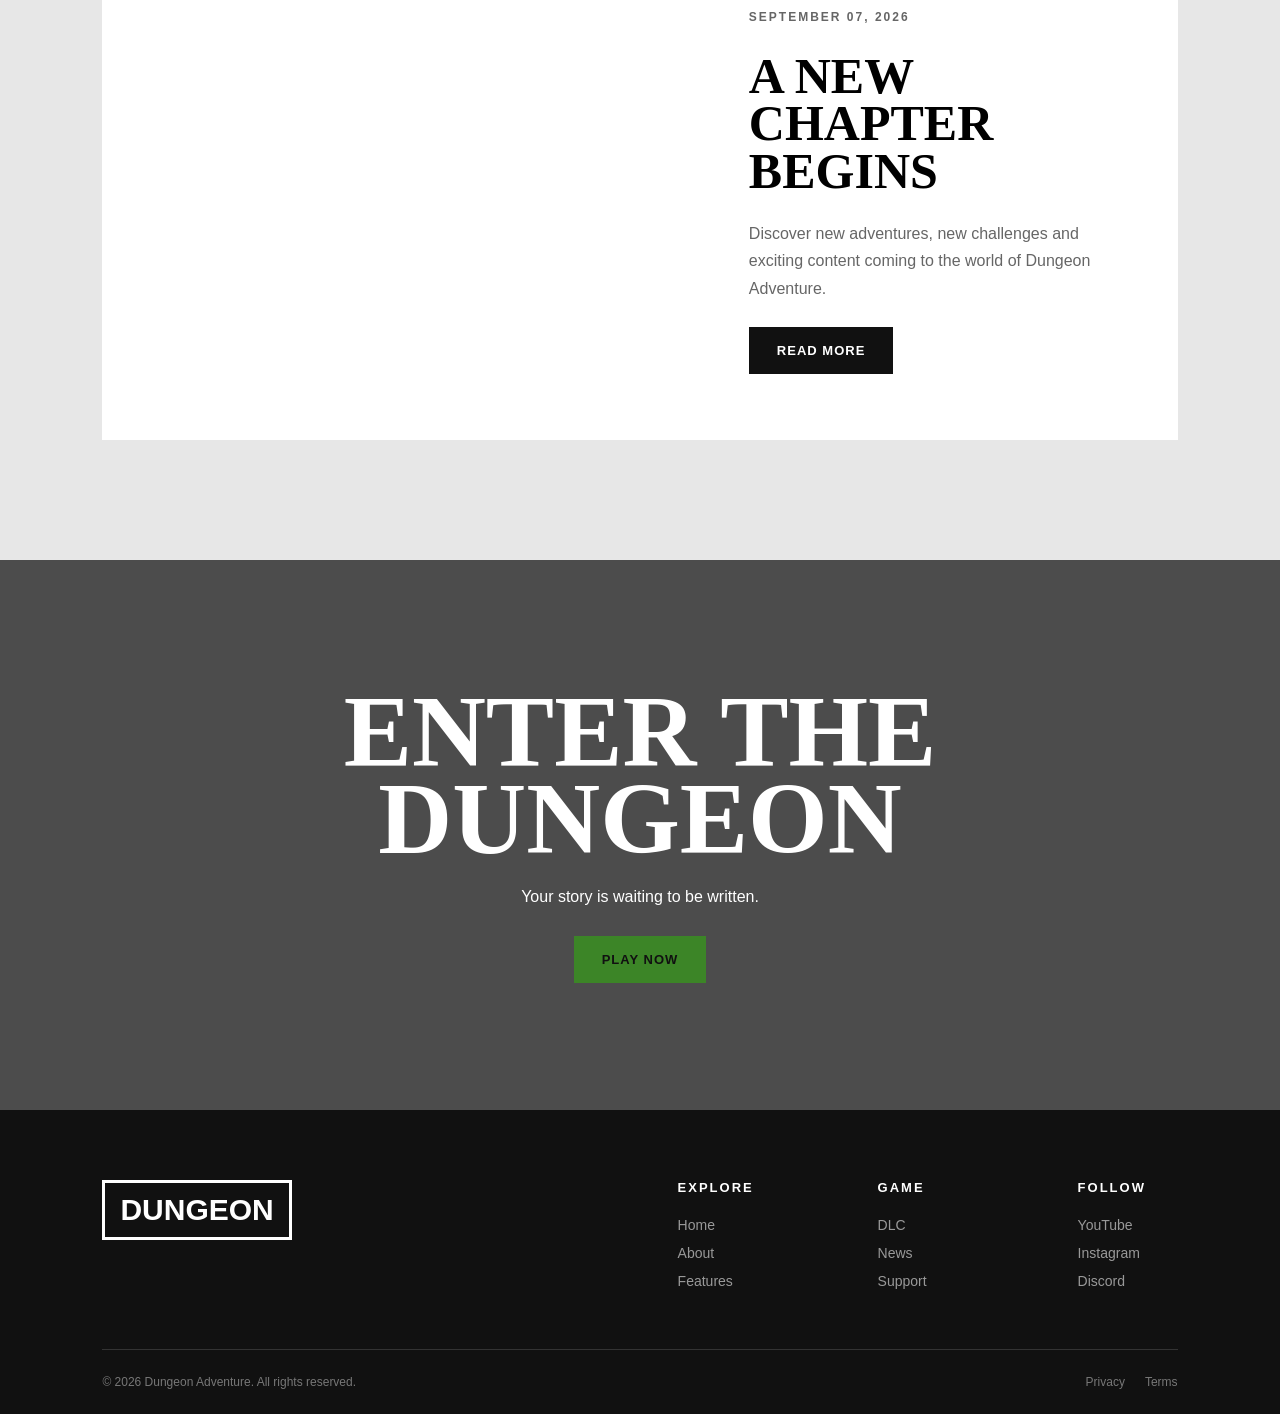
==== commit 6320b9e9: "a" ====
--- a/index.html
+++ b/index.html
@@ -11,6 +11,136 @@
     >
 </head>
 <body>
+<style>
+    #notification-container {
+        position: fixed;
+        right: 20px;
+        bottom: 20px;
+        display: flex;
+        flex-direction: column;
+        gap: 10px;
+        z-index: 99999;
+        pointer-events: none;
+    }
+
+    .mc-notification {
+        width: 320px;
+        min-height: 70px;
+        box-sizing: border-box;
+
+        display: flex;
+        align-items: center;
+        gap: 12px;
+
+        padding: 10px 14px;
+
+        background: #212121;
+        color: white;
+
+        border: 3px solid #111;
+
+        box-shadow:
+            inset 0 0 0 2px #555,
+            4px 4px 0 #111;
+
+        image-rendering: pixelated;
+
+        /* Animasi masuk saja */
+        animation: mc-slide-in 0.5s steps(5) forwards;
+    }
+
+    /* Kotak icon */
+    .mc-icon {
+        width: 48px;
+        height: 48px;
+
+        display: flex;
+        align-items: center;
+        justify-content: center;
+        flex-shrink: 0;
+    }
+
+    /* PNG custom */
+    .mc-icon img {
+        width: 40px;
+        height: 40px;
+
+        object-fit: contain;
+
+        /* Membuat gambar pixel lebih tajam */
+        image-rendering: pixelated;
+    }
+
+    .mc-content {
+        flex: 1;
+    }
+
+    .mc-title {
+        font-family: Minecraft;
+        font-size: 16px;
+        font-weight: bold;
+        color: #ffff3c;
+        text-shadow: 2px 2px #000;
+        margin-bottom: 4px;
+    }
+
+    .mc-message {
+        font-family: Minecraft;
+        font-size: 13px;
+        color: #ddd;
+        text-shadow: 1px 1px #000;
+    }
+
+    @keyframes mc-slide-in {
+        from {
+            transform: translateX(120%);
+            opacity: 0;
+        }
+
+        to {
+            transform: translateX(0);
+            opacity: 1;
+        }
+    }
+</style>
+
+<div id="notification-container"></div>
+
+<script>
+function showMinecraftNotification(
+    title = "Achievement Get!",
+    message = "Kamu mendapatkan item baru!",
+    icon = "diamond.png"
+) {
+    const container = document.getElementById("notification-container");
+
+    const notification = document.createElement("div");
+    notification.className = "mc-notification";
+
+    notification.innerHTML = `
+        <div class="mc-icon">
+            <img src="${icon}" alt="Icon">
+        </div>
+
+        <div class="mc-content">
+            <div class="mc-title">${title}</div>
+            <div class="mc-message">${message}</div>
+        </div>
+    `;
+
+    container.appendChild(notification);
+}
+
+// Muncul otomatis
+window.addEventListener("load", () => {
+    showMinecraftNotification(
+        "Achievement get!",
+        "The End?",
+        "egg.png"
+    );
+});
+</script>
+
     <!-- Elemen Preloader Video -->
 <div id="preloader">
   <!-- Pastikan ada atribut autoplay, muted, dan playsinline agar video otomatis jalan -->
--- a/hal1.css
+++ b/hal1.css
@@ -1,7 +1,6 @@
 /* =========================================================
    RESET
 ========================================================= */
-
 * {
     margin: 0;
     padding: 0;
